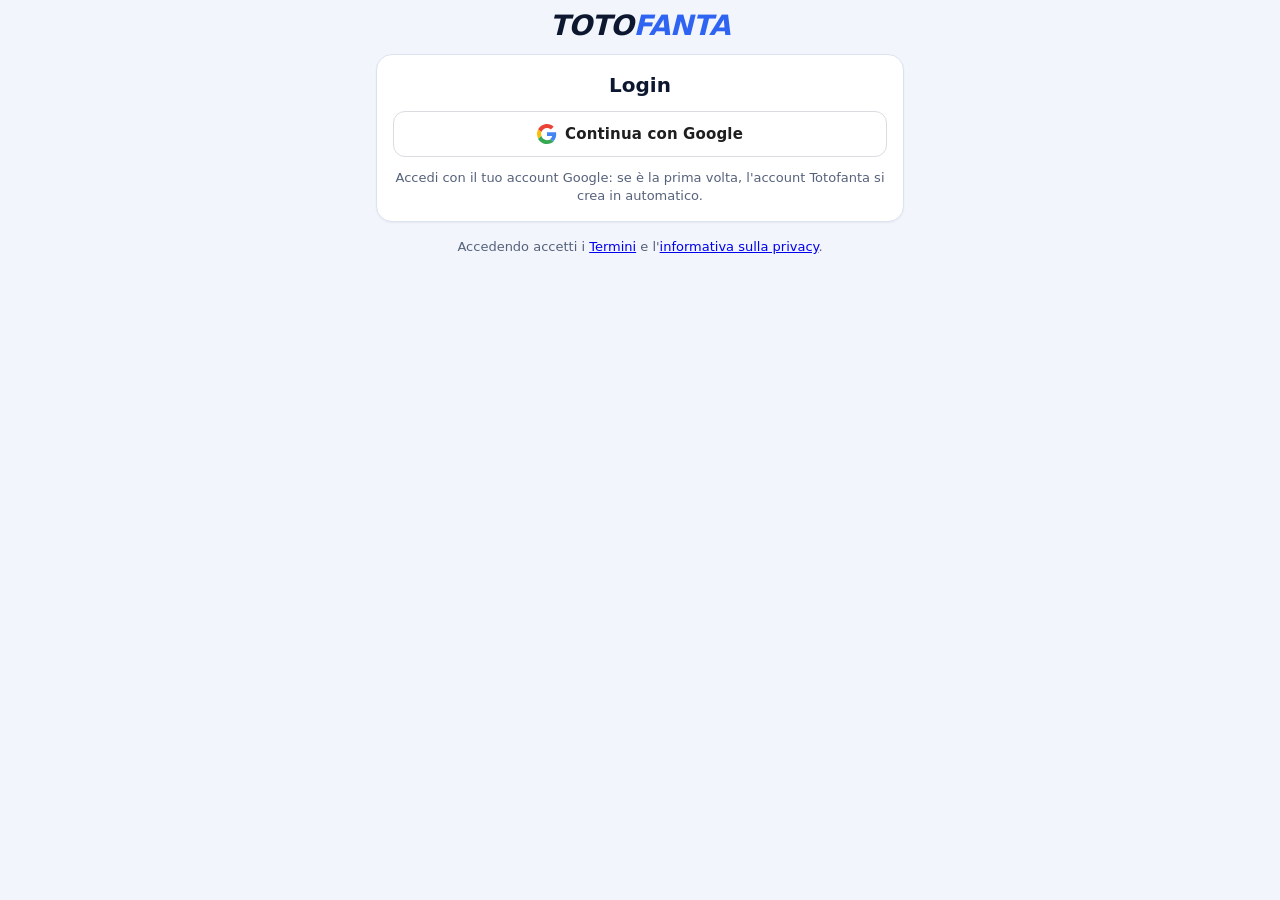
==== index.html @ 801de29c "Controllo periodico al posto del tempo reale: score_ticks, partite e quote ogni minuto; leghe, iscri" ====
<!doctype html>
<html lang="it">
<head>
<meta charset="utf-8">
<meta http-equiv="Content-Security-Policy" content="default-src 'self'; script-src 'self' https://accounts.google.com/gsi/client; style-src 'self' 'unsafe-inline' https://fonts.googleapis.com https://accounts.google.com/gsi/style; font-src https://fonts.gstatic.com; img-src 'self' data: https://*.googleusercontent.com; connect-src 'self' https://cmjdfhkmzrfuukgeudet.supabase.co wss://cmjdfhkmzrfuukgeudet.supabase.co https://accounts.google.com/gsi/; frame-src https://accounts.google.com/gsi/; object-src 'none'; base-uri 'self'; form-action 'self'">
<meta name="referrer" content="strict-origin-when-cross-origin">
<meta name="viewport" content="width=device-width,initial-scale=1,viewport-fit=cover">
<title>Totofanta</title>
<meta name="description" content="Totofanta: pronostici sulla Serie A con gli amici, modalità Quote.">
<meta property="og:type" content="website">
<meta property="og:site_name" content="TotoFanta">
<meta property="og:title" content="TotoFanta · pronostici sulla Serie A tra amici">
<meta property="og:description" content="Crea una lega con gli amici e pronostica 1, X o 2: se indovini prendi i punti della quota.">
<meta property="og:url" content="https://totofanta.tototips.workers.dev/">
<meta property="og:image" content="https://totofanta.tototips.workers.dev/og.png">
<meta property="og:image:width" content="1200">
<meta property="og:image:height" content="630">
<meta name="twitter:card" content="summary_large_image">
<meta name="theme-color" content="#F2F5FB" media="(prefers-color-scheme: light)">
<meta name="theme-color" content="#0A1222" media="(prefers-color-scheme: dark)">
<link rel="icon" href="data:image/svg+xml,%3Csvg xmlns='http://www.w3.org/2000/svg' viewBox='0 0 32 32'%3E%3Crect width='32' height='32' rx='7' fill='%230a5cff'/%3E%3Ctext x='16' y='22' text-anchor='middle' font-family='Arial' font-weight='700' font-size='15' fill='white'%3E1X2%3C/text%3E%3C/svg%3E">
<link rel="preconnect" href="https://fonts.googleapis.com">
<link rel="preconnect" href="https://fonts.gstatic.com" crossorigin>
<link rel="stylesheet" href="https://fonts.googleapis.com/css2?family=Plus+Jakarta+Sans:ital,wght@0,400;0,500;0,600;0,700;0,800;1,800&display=swap">
<link rel="stylesheet" href="css/style.css?v=202611120100">
</head>
<body>
<div id="app"></div>
<div id="toast" class="toast" hidden></div>
<script src="js/theme.js?v=202611120100"></script>
<script src="js/vendor/supabase-2.117.3.js"></script>
<script src="js/gsi.js?v=202611120100"></script>
<script src="js/config.js?v=202611120100"></script>
<script src="js/calendario.js?v=202611120100"></script>
<script src="js/app.js?v=202611120100"></script>
</body>
</html>
---- css/style.css ----
/* reset di base */
:root{color-scheme:light;padding-top:env(safe-area-inset-top,0px);padding-bottom:env(safe-area-inset-bottom,0px)}
html{-webkit-text-size-adjust:100%}
body{margin:0;font-size:14px}
img{max-width:100%}
[hidden]{display:none!important}
/* Restyling A: chiaro di base, scuro se il dispositivo è impostato in modalità scura */
:root{
  --bg:#F2F5FB; --card:#FFFFFF; --field:#F2F5FB; --ink:#0D1830; --muted:#56627A; --line:#DCE3F0;
  --blue:#2F64F2; --blue-ink:#FFFFFF; --blue-soft:#E6EDFF; --blue-text:#1D47C9; --hero-ink:#1D47C9;
  --win:#0B7A4B; --win-soft:#CFF5E4; --lose:#C8283A; --lose-soft:#FDE3E6; --warn:#8A5200; --warn-soft:#FFF1D6;
  --open-bg:#CFF5E4; --open-ink:#0B6B45;
  --shadow:0 1px 2px rgba(13,24,48,.05); --shadow-up:0 8px 20px rgba(13,24,48,.10);
  --scrim:rgba(8,14,28,.45);
  --f-title:"Plus Jakarta Sans",system-ui,-apple-system,"Segoe UI",sans-serif;
  --f-ui:"Plus Jakarta Sans",system-ui,-apple-system,"Segoe UI",sans-serif;
  --f-num:"Plus Jakarta Sans",system-ui,sans-serif;
  --f-disp:"Plus Jakarta Sans",system-ui,-apple-system,"Segoe UI",sans-serif;
  --num-acc:#2F64F2;
  --r:16px; --nav-h:64px; --brand-accent:#2F64F2;
}
@media (prefers-color-scheme: dark){:root:not([data-theme="light"]){
  --bg:#0A1222; --card:#131D33; --field:#0F1830; --ink:#EEF2FA; --muted:#8D9AB5; --line:#22304D;
  --blue:#2F64F2; --blue-ink:#FFFFFF; --blue-soft:#1B2B52; --blue-text:#8FB0FF;
  --win:#3DDC97; --win-soft:#11392B; --lose:#FF7A85; --lose-soft:#3A1720; --warn:#F5B84A; --warn-soft:#3A2A0E;
  --open-bg:#3DDC97; --open-ink:#0A1222;
  --shadow:none; --shadow-up:0 8px 24px rgba(0,0,0,.45); --scrim:rgba(0,0,0,.6); --brand-accent:#6C93FF; --num-acc:#8FB0FF; --win-ink:#0A1222; color-scheme:dark}}
:root[data-theme="dark"]{
  --bg:#0A1222; --card:#131D33; --field:#0F1830; --ink:#EEF2FA; --muted:#8D9AB5; --line:#22304D;
  --blue:#2F64F2; --blue-ink:#FFFFFF; --blue-soft:#1B2B52; --blue-text:#8FB0FF;
  --win:#3DDC97; --win-soft:#11392B; --lose:#FF7A85; --lose-soft:#3A1720; --warn:#F5B84A; --warn-soft:#3A2A0E;
  --open-bg:#3DDC97; --open-ink:#0A1222;
  --shadow:none; --shadow-up:0 8px 24px rgba(0,0,0,.45); --scrim:rgba(0,0,0,.6); --brand-accent:#6C93FF; --num-acc:#8FB0FF; --win-ink:#0A1222; color-scheme:dark}
*{box-sizing:border-box}
body{background:var(--bg);color:var(--ink);font-family:var(--f-title);font-size:15px;line-height:1.4}
body::before{content:"";position:fixed;inset:0 0 auto;height:env(safe-area-inset-top,0px);z-index:30;background:var(--bg)}
button,input,select{font:inherit;color:inherit}
:focus-visible{outline:2px solid var(--blue);outline-offset:2px}
.col{max-width:560px;margin:0 auto;padding-left:max(16px,env(safe-area-inset-left,0px));padding-right:max(16px,env(safe-area-inset-right,0px))}
/* header */
.top{position:sticky;top:env(safe-area-inset-top,0px);z-index:10;background:var(--bg)}
.top .col{display:grid;grid-template-columns:44px 1fr 44px;align-items:center;padding-block:10px 6px}
.top h1{font-family:var(--f-title);font-weight:700;font-size:26px;text-align:center;margin:0;letter-spacing:-.01em}
.iconbtn{width:40px;height:40px;border:0;background:none;border-radius:8px;display:grid;place-items:center;cursor:pointer;color:var(--ink)}
.iconbtn:hover{background:var(--field)}
.iconbtn svg{width:24px;height:24px}
main{padding-block:6px calc(var(--nav-h) + 28px + env(safe-area-inset-bottom,0px));display:flex;flex-direction:column;gap:16px}
h2{font-family:var(--f-title);font-weight:700;font-size:20px;margin:0;text-wrap:balance}
h3{font-family:var(--f-title);font-weight:600;font-size:16px;margin:0}
.pagetitle{font-weight:800;font-size:26px;text-align:center;text-transform:uppercase;letter-spacing:.01em}
.sect{font-weight:600;font-size:16px}
p{margin:0}
.muted{color:var(--muted)}
.small{font-size:13px}
.center{text-align:center}
.card{background:var(--card);border-radius:var(--r);box-shadow:var(--shadow);padding:16px;display:flex;flex-direction:column;gap:12px;min-width:0}
.card.tight{gap:8px}
.row{display:flex;gap:10px;align-items:center;flex-wrap:wrap}
.grow{flex:1 1 auto;min-width:0}
/* buttons */
.btn{font-family:var(--f-ui);font-weight:500;font-size:16px;text-transform:uppercase;letter-spacing:.01em;border:0;border-radius:8px;padding:10px 18px;cursor:pointer;background:var(--blue);color:var(--blue-ink);box-shadow:0 2px 4px rgba(0,0,0,.2);line-height:1.2}
.btn:hover{filter:brightness(1.08)}
.btn.block{width:100%}
.btn.wide{align-self:center;min-width:min(290px,100%)}
.btn.sec{background:var(--field);color:var(--ink);box-shadow:none;border:1px solid var(--line)}
.btn.ghost{background:none;color:var(--blue);box-shadow:none;padding:8px 10px}
.btn.danger{background:var(--lose);color:#fff}
.btn.sm{font-size:13px;padding:7px 12px}
.btn:disabled{opacity:.45;cursor:not-allowed;filter:none}
/* fields & options as in "Crea una lega" */
.q{font-weight:600;font-size:16px;display:flex;align-items:center;gap:8px}
.q .help{margin-left:auto}
.tiebox{background:var(--field);border-radius:var(--r);padding:10px 12px;font-family:var(--f-ui);font-size:13px;line-height:1.45;display:flex;flex-direction:column;gap:6px}
.tiebox p{margin:0}
.thhelp{background:none;border:0;padding:0;font:inherit;color:inherit;cursor:help;text-decoration:underline dotted;text-underline-offset:3px}
.help{width:26px;height:26px;border-radius:50%;border:2px solid var(--ink);background:none;font-weight:700;font-size:14px;line-height:1;display:grid;place-items:center;cursor:pointer;padding:0;color:var(--ink);flex:none}
input[type=text],input[type=email],input[type=password],input[type=number],input[type=datetime-local],select{background:var(--field);border:1px solid transparent;border-radius:6px;padding:11px 14px;width:100%;min-width:0;font-weight:600;font-size:16px;box-shadow:0 1px 3px rgba(0,0,0,.12)}
input::placeholder{color:var(--muted);font-weight:500}
input:focus,select:focus{outline:none;border-color:var(--blue)}
.opts{display:flex;flex-direction:column;gap:10px}
.opt{display:flex;align-items:center;gap:8px;background:var(--field);border:1px solid transparent;border-radius:6px;padding:11px 14px;font-weight:600;font-size:16px;cursor:pointer;box-shadow:0 1px 3px rgba(0,0,0,.12)}
.opt input{position:absolute;opacity:0;pointer-events:none}
.opt:has(input:checked){border-color:var(--blue);color:var(--blue);background:var(--card)}
.opt.off{opacity:.5;cursor:not-allowed}
.opt .tag{margin-left:auto;font-size:12px;font-weight:500;color:var(--muted)}
.disabled-block{position:relative;opacity:.5}
.na{font-size:13px;font-weight:600;color:var(--muted)}
.pointgrid{display:grid;grid-template-columns:repeat(3,1fr);gap:16px;text-align:center;font-weight:700}
.pointgrid .box{background:var(--field);border-radius:6px;padding:10px;box-shadow:0 1px 3px rgba(0,0,0,.12)}
.err{color:var(--lose);font-size:14px;font-weight:600}
.tip{background:var(--blue-soft);border-radius:6px;padding:10px 12px;font-size:14px}
.banner{border-radius:var(--r);padding:10px 14px;font-size:13px;background:var(--warn-soft)}
/* dashboard */
.stats{display:grid;grid-template-columns:repeat(3,1fr);text-align:center;align-items:stretch}
.stats>div{display:flex;flex-direction:column;align-items:center;justify-content:flex-start;gap:4px;padding:2px 6px}
.stats>div+div{border-left:1.5px solid var(--line)}
.stats b{font-size:22px;line-height:1.1;font-family:var(--f-title);font-variant-numeric:tabular-nums}
.stats span{font-size:12px;line-height:1.25;font-family:var(--f-ui);color:var(--muted);text-wrap:balance}
.cta-title{font-weight:600;font-size:17px;text-align:center;text-wrap:balance}
.count{font-family:var(--f-ui);font-size:15px;text-align:center}
.timer{display:flex;flex-direction:column;align-items:center;gap:2px;margin-top:2px;font-family:var(--f-ui);text-align:center}
.timer .lbl{font-size:12px;color:var(--muted)}
.timer .clock{font-family:var(--f-num);font-weight:700;font-size:26px;letter-spacing:.5px;font-variant-numeric:tabular-nums}
.next{display:flex;gap:14px;overflow-x:auto;padding:4px 2px 10px;-webkit-overflow-scrolling:touch}
.mini{flex:none;width:184px;background:var(--card);border-radius:var(--r);box-shadow:var(--shadow);padding:12px 10px 10px;display:flex;flex-direction:column;gap:10px}
.mini .teams{display:flex;align-items:center;justify-content:space-between;gap:4px;font-weight:600;font-size:14px;white-space:nowrap}
.mini .when{display:grid;grid-template-columns:1fr 1fr;font-family:var(--f-ui);font-size:12px;text-align:center}
.mini .when span+span{border-left:1.5px solid var(--ink)}
.crest{width:34px;height:34px;border-radius:50%;display:grid;place-items:center;flex:none;font-family:var(--f-ui);font-weight:700;font-size:10px;letter-spacing:.02em;border:3px solid;box-shadow:inset 0 0 0 1.5px rgba(255,255,255,.55)}
.crest.lg{width:40px;height:40px;font-size:11px}
/* select lega */
/* riga lega: "Lega" a sinistra, nome a destra (menu a tendina se ci sono più leghe) */
.leaguerow{display:flex;align-items:center;justify-content:space-between;gap:12px;background:var(--card);box-shadow:var(--shadow);border-radius:var(--r);padding:12px 16px;min-height:50px;box-sizing:border-box}
.leaguerow .sect{flex:none}
.lname{position:relative;display:flex;align-items:center;gap:6px;min-width:0;font-family:var(--f-title);font-weight:700;font-size:17px}
.lname>span{overflow:hidden;text-overflow:ellipsis;white-space:nowrap}
.lname svg{width:20px;height:20px;flex:none}
.lname select{position:absolute;inset:-8px -6px;width:calc(100% + 12px);height:calc(100% + 16px);opacity:0;cursor:pointer;font-size:16px}
.lname.many:focus-within{outline:2px solid var(--blue);outline-offset:4px;border-radius:6px}
/* schedina */
.rounds{display:flex;gap:8px;overflow-x:auto;padding:2px 2px 6px}
.rchip{flex:none;border:1px solid var(--line);background:var(--card);border-radius:99px;padding:6px 12px;font-family:var(--f-ui);font-weight:500;font-size:13px;cursor:pointer;white-space:nowrap}
.rchip[aria-pressed=true]{background:var(--blue);border-color:var(--blue);color:var(--blue-ink)}
.match{padding:10px 14px 14px;gap:8px}
.match .date{font-family:var(--f-ui);font-size:12px;text-align:center}
.match .line{display:grid;grid-template-columns:40px minmax(0,1fr) auto minmax(0,1fr) 40px;align-items:center;gap:8px;font-family:var(--f-ui);font-weight:500;font-size:15px;text-transform:uppercase}
.match .line .h{text-align:left;overflow:hidden;text-overflow:ellipsis;white-space:nowrap}
.match .line .a{text-align:right;overflow:hidden;text-overflow:ellipsis;white-space:nowrap}
.match .vs{font-size:15px;text-align:center;min-width:34px}
.match .score{font-family:var(--f-num);font-weight:700;font-size:17px;background:var(--field);border-radius:6px;padding:2px 8px}
.picks{display:grid;grid-template-columns:repeat(3,64px);justify-content:center;gap:14px}
.pk{height:52px;border:1px solid var(--muted);border-radius:6px;background:var(--card);box-shadow:var(--shadow);display:flex;flex-direction:column;align-items:center;justify-content:center;gap:1px;cursor:pointer;padding:0;line-height:1}
.pk .s{font-family:var(--f-ui);font-size:24px;font-weight:400}
.pk .o{font-family:var(--f-num);font-size:11px;font-weight:700;color:var(--muted)}
.pk:hover:not(:disabled){border-color:var(--blue)}
.pk.sel{border:2px solid var(--blue);color:var(--blue)}
.pk.sel .o{color:var(--blue)}
.pk:disabled{cursor:default;box-shadow:none}
.pk.res{background:var(--field)}
.pk.sel.won{border-color:var(--win);color:var(--win);background:var(--win-soft)}
.pk.sel.won .o{color:var(--win)}
.pk.sel.lost{border-color:var(--lose);color:var(--lose);background:var(--lose-soft)}
.pk.sel.lost .o{color:var(--lose)}
.verdict{display:flex;justify-content:center;gap:6px;flex-wrap:wrap}
.chip{display:inline-flex;align-items:center;gap:4px;font-family:var(--f-ui);font-size:12px;font-weight:500;padding:3px 9px;border-radius:99px;background:var(--field);white-space:nowrap}
.chip.ok{background:var(--win-soft);color:var(--win)}
.chip.bad{background:var(--lose-soft);color:var(--lose)}
.chip.warn{background:var(--warn-soft);color:var(--warn)}
.chip.blue{background:var(--blue-soft);color:var(--blue)}
.summary{display:grid;grid-template-columns:repeat(3,1fr);text-align:center}
.summary b{display:block;font-family:var(--f-num);font-size:18px;font-variant-numeric:tabular-nums}
.summary span{font-family:var(--f-ui);font-size:12px;color:var(--muted)}
/* tables */
.tbl{overflow-x:auto;border:1px solid var(--line);border-radius:6px}
table{border-collapse:collapse;width:100%;font-family:var(--f-ui);font-size:14px;font-variant-numeric:tabular-nums}
th{background:var(--blue);color:var(--blue-ink);font-weight:500;font-size:13px;text-transform:uppercase;text-align:left;padding:11px 12px;white-space:nowrap}
td{padding:11px 12px;border-top:1px solid var(--line);white-space:nowrap}
th+th,td+td{border-left:1px solid var(--line)}
td.pos{text-align:center;width:52px}
td.nm{white-space:normal;min-width:110px}
td.nm .chip{margin-top:2px}
td.n,th.n{text-align:right}
td.c{text-align:center;font-family:var(--f-num);font-weight:700}
td.c.won{color:var(--win)} td.c.lost{color:var(--lose)}
tr.me td{background:var(--blue-soft)}
.kv td{border:0;padding:6px 0;white-space:normal}
.kv td:first-child{color:var(--muted);width:42%}
.kv td+td{border:0}
/* bottom nav */
.nav{position:fixed;left:0;right:0;bottom:0;z-index:15;background:var(--card);box-shadow:0 -1px 0 var(--line);padding-bottom:env(safe-area-inset-bottom,0px)}
.nav .col{display:grid;grid-auto-flow:column;grid-auto-columns:1fr;height:var(--nav-h)}
.nav button{position:relative;border:0;background:none;display:flex;flex-direction:column;align-items:center;justify-content:center;gap:3px;cursor:pointer;color:var(--muted);font-family:var(--f-ui);font-size:11px;font-weight:500}
.nav button svg{width:24px;height:24px}
.nav button[aria-current=page]{color:var(--blue)}
.nav button:disabled{opacity:.4;cursor:default}
.nav .dot{position:absolute;top:8px;left:calc(50% + 6px);background:var(--lose);color:#fff;border-radius:99px;font-size:10px;padding:0 5px}
/* drawer & modal */
.scrim{position:fixed;inset:0;background:var(--scrim);z-index:40}
.drawer{position:fixed;top:0;bottom:0;left:0;width:min(330px,86vw);background:var(--card);z-index:41;display:flex;flex-direction:column;overflow-y:auto;padding-bottom:env(safe-area-inset-bottom,0px)}
.drawer .head{background:var(--blue);color:var(--blue-ink);padding:calc(20px + env(safe-area-inset-top,0px)) 18px 20px max(18px,env(safe-area-inset-left,0px));display:flex;flex-direction:column;gap:10px}
.drawer .head b{font-size:17px}
.drawer .head select{background:rgba(255,255,255,.15);color:var(--blue-ink);border:1px solid rgba(255,255,255,.4);box-shadow:none;font-size:14px;padding:6px 10px}
.drawer .head select option{color:#111}
.drawer .head .btn{background:#fff;color:#111;font-size:12px;padding:5px 10px;box-shadow:none;align-self:flex-start}
.drawer nav{padding:16px 18px 24px max(18px,env(safe-area-inset-left,0px));display:flex;flex-direction:column;gap:4px}
.drawer .grp{font-weight:600;font-size:15px;text-transform:uppercase;margin-top:14px;margin-bottom:2px}
.drawer .grp:first-child{margin-top:0}
.drawer .dl{display:block;width:100%;text-align:left;border:0;background:none;padding:5px 0 5px 16px;font-weight:600;font-size:16px;color:var(--ink);text-decoration:none;cursor:pointer;border-radius:6px}
.drawer .dl:hover{background:var(--field)}
.drawer .dl.danger{color:var(--lose)}
.modal{position:fixed;left:50%;top:50%;transform:translate(-50%,-50%);width:min(380px,calc(100% - 32px));max-height:calc(100% - 48px);overflow-y:auto;z-index:41}
.toast{position:fixed;left:50%;bottom:calc(var(--nav-h) + 16px + env(safe-area-inset-bottom,0px));transform:translateX(-50%);background:var(--ink);color:var(--bg);padding:10px 16px;border-radius:10px;font-family:var(--f-ui);font-weight:500;font-size:14px;z-index:50;max-width:calc(100% - 32px)}
.empty{padding:22px;text-align:center;color:var(--muted)}
.list{display:flex;flex-direction:column;gap:10px}
.litem{display:flex;gap:12px;align-items:center;padding:12px;border-radius:6px;background:var(--field);border:1px solid transparent;cursor:pointer;text-align:left;width:100%}
.litem:hover{border-color:var(--blue)}
.litem.cur{border-color:var(--blue)}
.logo{width:40px;height:40px;border-radius:8px;flex:none;display:grid;place-items:center;font-weight:800;font-size:18px;color:#fff;background:var(--blue);overflow:hidden}
.logo img{width:100%;height:100%;object-fit:cover}
.rules{padding-left:20px;margin:0;font-family:var(--f-ui);font-size:14px;display:flex;flex-direction:column;gap:6px}
.code{font-family:var(--f-num);font-weight:700;font-size:22px;letter-spacing:.08em;background:var(--field);border-radius:6px;padding:6px 14px;user-select:all}
/* admin editor */
.ed-m{display:grid;grid-template-columns:22px repeat(6,minmax(0,1fr));gap:6px;align-items:center;padding:10px 0;border-top:1px solid var(--line)}
.ed-m .n{grid-row:1;font-weight:700;color:var(--muted)}
.ed-m .h{grid-column:2/5}.ed-m .a{grid-column:5/8}.ed-m .k{grid-column:2/8}
.ed-m .o1{grid-column:2/4}.ed-m .oX{grid-column:4/6}.ed-m .o2{grid-column:6/8}
.ed-m input,.ed-m select{padding:8px;font-size:14px}
.ed-m .o{font-family:var(--f-num);text-align:center}
.ed-res{display:grid;grid-template-columns:minmax(0,1fr) 52px 10px 52px 70px;gap:6px;align-items:center;padding:6px 0;border-top:1px solid var(--line);font-family:var(--f-ui);font-size:14px}
.ed-res input{text-align:center;font-family:var(--f-num);padding:7px}
@media (min-width:700px){
  .ed-m{grid-template-columns:22px minmax(0,1.2fr) minmax(0,1.2fr) minmax(0,1.6fr) repeat(3,64px)}
  .ed-m .h,.ed-m .a,.ed-m .k,.ed-m .o1,.ed-m .oX,.ed-m .o2{grid-column:auto}
}
@media (prefers-reduced-motion:no-preference){.pk,.btn,.opt,.rchip{transition:background .15s,border-color .15s,color .15s}}

/* ---- Calendario Serie A ---- */
.ed-m.cal .fx{display:flex;align-items:center;gap:6px;font-family:var(--f-ui);font-size:14px;font-weight:500;min-width:0;overflow:hidden;white-space:nowrap}
.ed-m.cal .fx span{overflow:hidden;text-overflow:ellipsis}
.ed-m.cal .k.fx{color:var(--muted);font-size:13px}
.ed-m.cal .k.tbd{color:var(--warn,#b26a00)}
.calnav{gap:8px}
.calnav select{flex:1;min-width:0}
.cal-m{display:flex;flex-wrap:wrap;align-items:center;gap:6px 12px;padding:10px 0;border-top:1px solid var(--line)}
.cal-m:first-child{border-top:0}
.cal-m .t{display:flex;align-items:center;gap:6px;flex:1 1 220px;min-width:0;font-family:var(--f-ui);font-weight:500;font-size:15px}
.cal-m .w{font-family:var(--f-ui);font-size:14px}
.cal-m input{flex:0 1 210px;padding:7px 8px;font-size:14px}

/* ---- Pannello amministratore ---- */
.cal-m .score{font-family:var(--f-num);font-weight:700;background:var(--field);border-radius:6px;padding:2px 8px}
.adm-m{display:grid;grid-template-columns:minmax(0,1fr) auto;gap:8px 10px;align-items:center;padding:10px 0;border-top:1px solid var(--line)}
.adm-m:first-child{border-top:0}
.adm-m .t{grid-column:1/-1;display:flex;align-items:center;gap:6px;min-width:0;font-family:var(--f-ui);font-weight:500;font-size:15px}
.adm-m .k{grid-column:1/-1;padding:7px 8px;font-size:14px;min-width:0}
.adm-m .od{display:grid;grid-template-columns:repeat(3,minmax(0,1fr));gap:6px}
.adm-m .od input{text-align:center;font-family:var(--f-num);padding:7px 4px;min-width:0}
.adm-m .sc{display:flex;align-items:center;gap:4px}
.adm-m .sc input{width:48px;text-align:center;font-family:var(--f-num);padding:7px 4px}
.adm-m .st{grid-column:1/-1}
.adm-m .oddsrc{font-family:var(--f-ui);color:var(--muted)}
.adm-m .oddsrc b{color:var(--warn)}
.linkbtn{background:none;border:0;padding:0;color:var(--blue-text);font:inherit;text-decoration:underline;cursor:pointer}
.alertrow{display:flex;align-items:center;gap:10px;padding:10px 12px;border-radius:6px;background:var(--field);font-family:var(--f-ui);font-size:14px;margin-top:8px}
.alertrow.blk{background:var(--warn-soft)}
.oddsnote{font-family:var(--f-ui);text-align:center;margin:-4px 0 10px}

/* ---- Accesso con Google ---- */
.gbtn{display:flex;align-items:center;justify-content:center;gap:10px;background:#fff;color:#1f1f1f;border:1px solid #dadce0;text-transform:none;font-weight:600}
.gbtn svg{width:20px;height:20px;flex:none}
.sep{display:flex;align-items:center;gap:10px;color:var(--muted);font-family:var(--f-ui);font-size:13px}
.sep::before,.sep::after{content:"";flex:1;border-top:1px solid var(--line)}
.gsi{display:flex;justify-content:center;min-height:44px}

/* pronostici: barra Salva e conferma temporanea */
.savebar{position:sticky;bottom:calc(var(--nav-h) + 10px + env(safe-area-inset-bottom,0px));z-index:5;display:flex;align-items:center;justify-content:space-between;gap:12px;background:var(--card);border-radius:var(--r);box-shadow:0 4px 14px rgba(0,0,0,.22);padding:10px 12px;font-family:var(--f-ui)}
.savebar .btn{min-width:120px}
.flash{position:fixed;left:50%;top:40%;transform:translate(-50%,-50%);z-index:60;background:var(--win);color:#fff;font-family:var(--f-ui);font-weight:600;font-size:16px;padding:16px 22px;border-radius:12px;box-shadow:0 8px 24px rgba(0,0,0,.25);text-align:center;max-width:min(320px,86vw);animation:flashin .18s ease-out}
@keyframes flashin{from{opacity:0;transform:translate(-50%,-44%)}to{opacity:1;transform:translate(-50%,-50%)}}
@media (prefers-reduced-motion:reduce){.flash{animation:none}}
.pickhead{gap:4px}
.pickhead .iconbtn{margin-left:-8px}

/* home: riepilogo classifica toccabile */
.statcard{width:100%;border:0;font:inherit;color:inherit;text-align:inherit;cursor:pointer;-webkit-tap-highlight-color:transparent}
.statcard:hover{box-shadow:0 4px 12px rgba(0,0,0,.22)}
.statcard:focus-visible{outline:2px solid var(--blue);outline-offset:2px}
.statcard .golink{align-self:center;font-family:var(--f-ui);font-weight:600;font-size:14px;color:var(--blue)}
/* home: avanzamento pronostici */
.progress{display:flex;flex-direction:column;gap:6px;font-family:var(--f-ui)}
.progress .ptxt{text-align:center;font-size:14px}
.progress .pbar{height:8px;border-radius:99px;background:var(--field);overflow:hidden}
.progress .pbar span{display:block;height:100%;border-radius:99px;background:var(--blue);transition:width .3s}
.card.complete{background:var(--win-soft);box-shadow:var(--shadow),inset 0 0 0 1.5px var(--win)}
.card.complete .pbar{background:rgba(255,255,255,.6)}
.card.complete .pbar span{background:var(--win)}
.okmark{display:inline-grid;place-items:center;width:22px;height:22px;border-radius:50%;background:var(--win);color:#fff;font-size:13px;vertical-align:2px;margin-right:4px}
/* pronostici: titolo della giornata fisso durante lo scorrimento */
.pickhead{position:sticky;top:calc(env(safe-area-inset-top,0px) + var(--top-h,56px));z-index:8;background:var(--bg);margin-inline:-16px;padding:6px 16px 8px;box-shadow:0 6px 8px -8px rgba(0,0,0,.25)}
.statcard .statnick{align-self:center;font-family:var(--f-title);font-weight:700;font-size:16px;margin-bottom:-2px}
/* profilo */
.profbtn{display:flex;flex-direction:column;align-items:flex-start;gap:2px;background:none;border:0;padding:0;font:inherit;color:inherit;text-align:left;cursor:pointer}
.profbtn .small:last-child{margin-top:6px;font-weight:600;text-decoration:underline;text-underline-offset:3px}
.nickrow{display:flex;flex-direction:column;gap:6px}
.nickrow .lg{font-weight:600;font-family:var(--f-ui);font-size:14px}
.danger-zone{box-shadow:var(--shadow),inset 0 0 0 1.5px var(--lose-soft)}
.nickrow .row{flex-wrap:nowrap}
.nickrow input{flex:1;min-width:0;width:auto}

/* =====================================================================
   Restyling A (proposta "Notturna", con versione chiara)
   ===================================================================== */
body{font-family:var(--f-ui);font-size:15px}
.disp{font-family:var(--f-disp);font-weight:800;text-transform:uppercase;letter-spacing:.02em}
h2,h3{font-family:var(--f-ui)}
.pagetitle{font-family:var(--f-disp);font-weight:800;font-size:30px;letter-spacing:.03em}
.card{border:1px solid var(--line);box-shadow:var(--shadow);border-radius:var(--r)}
/* header */
.top .col{padding-block:12px 8px}
.top h1{font-family:var(--f-disp);font-weight:800;font-size:26px;text-transform:uppercase;letter-spacing:.03em}
/* titolo in cima (7/11, proposta A "corsivo veloce" senza linee): TOTO scuro, FANTA blu, corsivo condensato */
.top h1.brand{display:flex;align-items:center;justify-content:center;gap:0;font-size:32px;font-style:italic;letter-spacing:.01em;line-height:1}
.top h1.brand .bt{color:var(--ink)}
.top h1.brand .bf{color:var(--brand-accent)}
.b1x2{font-family:var(--f-disp);font-weight:700;font-size:13px;background:var(--blue);color:#fff;padding:2px 6px;border-radius:6px;letter-spacing:0}
.iconbtn{width:44px;height:44px;border-radius:12px;background:var(--card);border:1px solid var(--line)}
.iconbtn:hover{background:var(--field)}
.iconbtn svg{width:22px;height:22px}
.avatar{width:44px;height:44px;border-radius:50%;border:0;background:var(--blue-soft);color:var(--blue-text);font-weight:700;font-size:16px;cursor:pointer}
/* pulsanti e campi */
.btn{font-family:var(--f-ui);font-weight:700;font-size:15px;text-transform:none;letter-spacing:.01em;border-radius:12px;padding:12px 20px;box-shadow:none}
.btn.sm{font-size:13px;padding:8px 14px;border-radius:10px}
.btn.sec{background:var(--card);border:1px solid var(--line);color:var(--ink)}
.btn.ghost{color:var(--blue-text)}
input[type=text],input[type=email],input[type=password],input[type=number],input[type=datetime-local],select{background:var(--field);border:1px solid var(--line);border-radius:12px;box-shadow:none;font-weight:500}
.opt{background:var(--field);border:1px solid var(--line);border-radius:12px;box-shadow:none}
.opt:has(input:checked){color:var(--blue-text)}
.tiebox,.tip{border-radius:12px}
.help{border-color:var(--muted);color:var(--muted)}
.chip{font-weight:600;padding:4px 10px}
.chip.ok{background:var(--open-bg);color:var(--open-ink)}
.chip.blue{color:var(--blue-text)}
/* riga lega */
.leaguerow{border:1px solid var(--line);box-shadow:var(--shadow);border-radius:14px}
.leaguerow .sect{font-size:13px;font-weight:500;color:var(--muted)}
.lname{font-family:var(--f-ui);font-size:16px}
/* card blu della Home */
.hero{background:var(--blue);color:#fff;border-radius:20px;padding:18px;display:flex;flex-direction:column;gap:14px;box-shadow:0 8px 20px rgba(47,100,242,.25)}
.hero-top{display:flex;align-items:center;justify-content:space-between;gap:10px}
.eyebrow{font-family:var(--f-disp);font-weight:700;font-size:15px;letter-spacing:.1em;text-transform:uppercase}
.hchip{font-size:12px;font-weight:600;background:rgba(255,255,255,.18);padding:4px 10px;border-radius:99px;white-space:nowrap}
.hero-title{font-size:19px;font-weight:700;line-height:1.25;text-wrap:balance}
.hero-sub{font-size:13px;color:#DCE6FF;text-align:center}
.btn.hbtn{background:#fff;color:var(--hero-ink);height:50px;border-radius:14px;width:100%}
.btn.hbtn:hover{filter:none;background:#EEF3FF}
.hero .timer{margin:0;gap:2px}
.hero .timer .lbl{font-size:12px;color:#DCE6FF}
.hero .timer .clock{font-family:var(--f-disp);font-weight:700;font-size:26px;line-height:1.1;letter-spacing:.03em;color:#fff}
/* riepilogo classifica */
.statcard{border-radius:20px;padding:16px;gap:12px;text-align:left}
.stathead{display:flex;align-items:center;justify-content:space-between;gap:10px}
.statcard .statnick{align-self:auto;font-family:var(--f-ui);font-weight:700;font-size:16px;margin:0}
.statcard .golink{align-self:auto;font-size:13px;font-weight:600;color:var(--blue-text)}
.statcard .stats{display:grid;grid-template-columns:repeat(2,minmax(0,1fr));gap:10px;text-align:center}
.statcard .stats>span{background:var(--field);border-radius:12px;padding:12px 10px;display:flex;flex-direction:column;align-items:center;justify-content:center;gap:4px;border:0}
.statcard .stats b{font-family:var(--f-disp);font-weight:800;font-size:30px;line-height:1}
.statcard .stats span span{font-size:12px;color:var(--muted)}
.statcard:hover{box-shadow:var(--shadow-up)}
/* prossimi incontri */
.nextwrap{display:flex;flex-direction:column;gap:8px}
.nexthead{display:flex;align-items:baseline;justify-content:space-between}
.nexthead .disp{font-size:18px;font-weight:700;letter-spacing:.05em}
.mini{border:1px solid var(--line);box-shadow:var(--shadow);border-radius:14px;width:172px;padding:12px}
.mini .when{color:var(--muted)}
.mini .when span+span{border-left:1px solid var(--line);color:var(--ink);font-weight:600}
/* barra in basso fluttuante */
.nav{left:max(16px,env(safe-area-inset-left,0px));right:max(16px,env(safe-area-inset-right,0px));bottom:calc(16px + env(safe-area-inset-bottom,0px));background:var(--card);border:1px solid var(--line);border-radius:20px;box-shadow:var(--shadow-up);padding-bottom:0;max-width:528px;margin:0 auto}
.nav .col{padding:0}
.nav button{font-size:11px;font-weight:600}
.nav button svg{width:20px;height:20px;box-sizing:content-box;padding:4px 16px;border-radius:99px}
.nav button[aria-current=page]{color:var(--blue-text)}
.nav button[aria-current=page] svg{background:var(--blue);color:#fff}
main{padding-bottom:calc(var(--nav-h) + 48px + env(safe-area-inset-bottom,0px))}
.toast{bottom:calc(var(--nav-h) + 32px + env(safe-area-inset-bottom,0px))}
/* pronostici: righe compatte */
.pickhead{border-bottom:1px solid var(--line);box-shadow:none;padding:8px 16px 12px;gap:8px}
.pickhead .iconbtn{margin-left:0}
.phead{display:flex;flex-direction:column}
.phead h2{font-size:26px;line-height:1}
.match{padding:12px 12px 12px 14px;gap:8px}
.mrow{display:grid;grid-template-columns:minmax(0,1fr) 54px 54px 54px;gap:8px;align-items:center}
.minfo{display:flex;flex-direction:column;gap:6px;min-width:0}
.mdate{font-size:11px;font-weight:500;color:var(--muted)}
.mteam{display:flex;align-items:center;gap:8px;font-weight:600;font-size:14px;min-width:0}
.mteam>span:not(.tdot){overflow:hidden;text-overflow:ellipsis;white-space:nowrap}
.mgoal{margin-left:auto;font-family:var(--f-disp);font-size:18px;font-weight:800}
.tdot{width:22px;height:22px;border-radius:50%;border:2px solid;flex:none}
.pk{width:54px;height:56px;border:1px solid var(--line);border-radius:12px;background:var(--field);box-shadow:none;color:var(--ink)}
.pk .s{font-family:var(--f-disp);font-weight:800;font-size:20px}
.pk .o{font-family:var(--f-ui);font-size:12px;font-weight:500;color:var(--muted)}
.pk:hover:not(:disabled){border-color:var(--blue)}
.pk.sel{background:var(--blue);border-color:var(--blue);color:#fff}
.pk.sel .o{color:#fff;font-weight:600}
.pk:disabled{opacity:1}
.pk:disabled:not(.sel):not(.res){opacity:.6}
.pk.res{background:var(--field);border:2px solid var(--win)}
.pk.sel.won{background:var(--win);border-color:var(--win);color:#fff}
.pk.sel.won .o{color:#fff}
.pk.sel.lost{background:var(--lose-soft);border-color:var(--lose);color:var(--lose)}
.pk.sel.lost .o{color:var(--lose)}
.verdict{justify-content:flex-start}
.summary b{font-family:var(--f-disp);font-weight:800;font-size:24px}
.savebar{background:var(--blue-soft);border:1px solid var(--blue);border-radius:18px;padding:10px 10px 10px 16px;box-shadow:var(--shadow-up);bottom:calc(var(--nav-h) + 28px + env(safe-area-inset-bottom,0px))}
.savebar .small{font-size:14px;font-weight:600}
.rchip{border-radius:99px}
.rchip[aria-pressed=true]{color:#fff}
/* tabelle */
.tbl{border-radius:12px}
th{background:var(--field);color:var(--muted);font-weight:600;font-size:12px;letter-spacing:.04em}
th+th,td+td{border-left:0}
td.pos{font-family:var(--f-disp);font-weight:800;font-size:18px}
tr.me td{background:var(--blue-soft)}
.thhelp{color:inherit}
/* menu laterale, finestre, liste */
.drawer{background:var(--card)}
.drawer .head{background:var(--blue)}
.drawer .grp{font-family:var(--f-disp);font-weight:700;font-size:16px;letter-spacing:.08em;color:var(--muted)}
.drawer .dl{border-radius:10px;padding:8px 0 8px 12px}
.modal{border-radius:20px}
.litem{background:var(--field);border:1px solid var(--line);border-radius:12px}
.logo{border-radius:12px}
.code{border-radius:10px;font-family:var(--f-ui)}
.banner{border-radius:12px}
.statcard .stats>span{color:var(--ink);font-size:inherit;line-height:1.2}

/* ---- Restyling A: altre schede ---- */
.phdr{display:flex;align-items:baseline;justify-content:space-between;gap:12px}
.pagetitle{text-align:left;font-size:32px;line-height:1}
h3{font-size:16px;font-weight:700}
/* classifica */
td.pos{width:56px}
.posb{display:inline-grid;place-items:center;min-width:30px;height:30px;padding:0 4px;border-radius:99px;font-family:var(--f-disp);font-weight:800;font-size:17px}
.posb.p1{background:var(--blue);color:#fff}
.posb.p2{background:var(--blue-soft);color:var(--blue-text)}
.posb.p3{background:var(--field);color:var(--ink);box-shadow:inset 0 0 0 1.5px var(--line)}
td.n b{font-family:var(--f-disp);font-weight:800;font-size:18px}
.tbl{border:1px solid var(--line);background:var(--card)}
td{border-top:1px solid var(--line)}
/* menu laterale */
.drawer .head{padding:calc(22px + env(safe-area-inset-top,0px)) 18px 20px max(18px,env(safe-area-inset-left,0px))}
.profbtn{flex-direction:row;align-items:center;gap:12px;width:100%}
.profbtn .pinfo{display:flex;flex-direction:column;min-width:0;flex:1}
.profbtn .pinfo .small{opacity:.85;overflow:hidden;text-overflow:ellipsis;white-space:nowrap}
.profbtn .pgo{font-size:13px;font-weight:600;white-space:nowrap}
.profbtn .small:last-child{margin-top:0;text-decoration:none}
.bigav{width:46px;height:46px;border-radius:50%;background:rgba(255,255,255,.2);color:#fff;display:grid;place-items:center;font-weight:700;font-size:19px;flex:none}
.bigav.lg{width:60px;height:60px;font-size:24px;background:var(--blue);color:#fff}
.drawer nav{gap:2px}
.drawer .grp{margin-top:18px;margin-bottom:6px}
.drawer .dl{display:flex;align-items:center;gap:12px;padding:10px 10px;font-size:15px;font-weight:600}
.drawer .dl svg{width:20px;height:20px;flex:none;color:var(--muted)}
.drawer .dl.danger svg{color:var(--lose)}
/* profilo */
.phero{display:flex;align-items:center;gap:14px;padding:4px 2px}
.phero b{display:block;font-size:20px;font-weight:700}
.phero .small{display:block}
/* pagina lega */
.lhero{display:flex;align-items:center;gap:14px;background:var(--card);border:1px solid var(--line);border-radius:20px;padding:16px}
.lhero h2{font-size:26px;line-height:1.05;margin-bottom:6px;overflow-wrap:anywhere}
.lhero .logo{width:56px;height:56px;font-size:24px;font-family:var(--f-disp)}
.lchips{display:flex;flex-wrap:wrap;gap:6px}
/* le mie leghe */
.litem{padding:12px 14px}
.litem.cur{border-color:var(--blue);background:var(--blue-soft)}
.litem h3{font-size:16px}
/* crea lega e login */
.q{font-size:15px;font-weight:700}
.opt{font-size:15px;font-weight:600}
.gbtn{border-radius:12px}
.sep{font-size:12px}
.modal h2{font-family:var(--f-disp);font-weight:800;font-size:24px;text-transform:uppercase;letter-spacing:.02em;line-height:1.05}
.err{color:var(--lose)}
/* classifica più compatta sul telefono */
th,td{padding:10px 8px}
td.pos{width:44px;padding-inline:6px}
td.nm{min-width:80px;overflow-wrap:anywhere}
td.nm .chip{font-size:10px;padding:2px 6px;margin-left:4px;vertical-align:1px}
td.n,th.n{padding-inline:6px}
.btn.danger{background:#C8283A;color:#fff}

/* classifica: intestazione blu con podio */
.rkhero{background:var(--blue);color:#fff;border-radius:20px;padding:18px 18px 0;display:flex;flex-direction:column;gap:4px;overflow:hidden;box-shadow:0 8px 20px rgba(47,100,242,.25)}
.rkhero .eyebrow{color:#DCE6FF}
.rkname{font-size:40px;line-height:.95;margin:2px 0 2px;overflow-wrap:anywhere;letter-spacing:.01em}
.rkmeta{font-size:13px;color:#DCE6FF;padding-bottom:18px}
.podium{display:grid;grid-template-columns:repeat(3,minmax(0,1fr));align-items:end;gap:8px;margin-top:4px}
.pod{display:flex;flex-direction:column;align-items:center;gap:4px;min-width:0}
.pav{width:44px;height:44px;border-radius:50%;background:#fff;color:#1D47C9;display:grid;place-items:center;font-weight:800;font-size:18px;box-shadow:0 0 0 3px rgba(255,255,255,.35)}
.pod.p1 .pav{width:54px;height:54px;font-size:22px;box-shadow:0 0 0 4px #FFD54A}
.pnick{font-weight:700;font-size:13px;max-width:100%;overflow:hidden;text-overflow:ellipsis;white-space:nowrap}
.ppts{font-family:var(--f-disp);font-weight:800;font-size:20px;line-height:1}
.pbase{width:100%;display:grid;place-items:center;background:rgba(255,255,255,.16);border-radius:12px 12px 0 0;font-family:var(--f-disp);font-weight:800;font-size:26px;margin-top:4px}
.pod.p1 .pbase{height:76px;background:rgba(255,255,255,.26)}
.pod.p2 .pbase{height:56px}
.pod.p3 .pbase{height:40px}
.pod.me .pnick{text-decoration:underline;text-underline-offset:3px}
.mini.done .when span:last-child b{font-family:var(--f-num);font-size:15px;color:var(--ink)}
.drawer .head{position:relative}
.logoutbtn{align-self:flex-start;margin:-2px 0 0 58px;display:flex;align-items:center;gap:5px;background:rgba(255,255,255,.16);color:var(--blue-ink);border:1px solid rgba(255,255,255,.35);border-radius:999px;padding:4px 10px;font:600 12px var(--f-ui);cursor:pointer}
.logoutbtn svg{width:14px;height:14px}
.summary.one{grid-template-columns:1fr}
.confirmrow{background:var(--lose-soft);border-radius:8px;padding:10px 12px;margin:4px 0 8px;display:flex;flex-direction:column;gap:8px}
.rkhero .rkname:last-child{margin-bottom:18px}
.rkname{overflow-wrap:break-word}
.rkname.long{font-size:32px}
.summary.two{grid-template-columns:1fr 1fr}

/* ---- Home: titolo della lega ---- */
.ltitle{display:flex;align-items:center;gap:6px;background:none;border:0;padding:2px 2px 0;margin:0;color:var(--ink);cursor:pointer;text-align:left;max-width:100%}
.ltitle .ltn{font-family:var(--f-disp,var(--f-title));font-weight:800;font-size:34px;line-height:1;text-transform:uppercase;letter-spacing:.01em;overflow-wrap:break-word;min-width:0}
.ltitle .ltn.long{font-size:28px}
.ltitle svg{width:26px;height:26px;flex:none;color:var(--blue)}
.ltitle:focus-visible{outline:2px solid var(--blue);outline-offset:4px;border-radius:6px}

/* ---- Menu: cambio lega nella parte blu ---- */
.lswitch{position:relative;display:flex;align-items:center;gap:8px;margin-top:4px;background:rgba(255,255,255,.14);border:1px solid rgba(255,255,255,.3);border-radius:12px;padding:9px 12px;cursor:pointer}
.lswitch .lsl{font:500 12px var(--f-ui);opacity:.85}
.lswitch .lsn{flex:1;min-width:0;font:700 15px var(--f-ui);overflow:hidden;text-overflow:ellipsis;white-space:nowrap}
.lswitch svg{width:18px;height:18px;flex:none}
.lswitch select{position:absolute;inset:0;width:100%;height:100%;opacity:0;cursor:pointer;font-size:16px}
.lswitch:focus-within{outline:2px solid #fff;outline-offset:2px}

/* ---- Pagina lega ---- */
.lhero .chip{display:inline-block;margin-top:2px}
.adminbtn{display:flex;align-items:center;justify-content:center;gap:8px}
.adminbtn svg{width:18px;height:18px}
.nickcard{padding:12px 14px}
.nickline{display:grid;grid-template-columns:auto minmax(0,1fr) auto;align-items:center;gap:10px}
.nickline label{font-family:var(--f-ui);white-space:nowrap}
.nickline input{padding:7px 10px;font-size:15px;min-width:0}
.kv td{vertical-align:top}

/* ---- Pannello admin della lega ---- */
.lhero .eyebrow{font-size:12px}
.pstat{display:flex;align-items:center;gap:12px;background:var(--field);border:0;border-radius:10px;padding:12px;font:inherit;color:var(--ink);text-align:left;cursor:pointer;width:100%}
.pstat .pnum{font-family:var(--f-num,var(--f-title));font-size:15px;white-space:nowrap}
.pstat .pnum b{font-size:30px}
.pstat .grow{font-family:var(--f-ui);font-size:14px}
.pstat .pgo{font:600 13px var(--f-ui);color:var(--blue-text);white-space:nowrap}
.pbar{height:6px;border-radius:99px;background:var(--line);overflow:hidden}
.pbar span{display:block;height:100%;background:var(--win)}
.dot{width:10px;height:10px;border-radius:50%;flex:none}
.dot.ok{background:var(--win)}
.dot.no{background:var(--lose)}
.adjform{display:grid;grid-template-columns:1fr 1fr;gap:8px}
.adjform select,.adjform #adj-why{grid-column:1/-1}
.adjform button{grid-column:2}
.adjmark{display:inline-block;font:700 12px var(--f-ui);border-radius:6px;padding:1px 6px;white-space:nowrap}
.adjmark.pos{background:var(--win-soft);color:var(--win)}
.adjmark.neg{background:var(--lose-soft);color:var(--lose)}
.adjlist{border-top:1px solid var(--line);padding-top:8px;display:flex;flex-direction:column;gap:4px;font-family:var(--f-ui)}
.adminbtn{width:100%;margin:0}
.adjform button{grid-column:auto}
.kv .code{font-size:15px;padding:2px 8px;letter-spacing:.04em}
/* iPhone: i pulsanti hanno un padding di sistema che sposta l'icona; la si centra in modo esplicito */
.iconbtn,.avatar{padding:0;-webkit-appearance:none;appearance:none;display:flex;align-items:center;justify-content:center;flex:none}
.iconbtn svg{display:block;flex:none;margin:0}
.lswitch.single{cursor:default}
/* Profilo, "I tuoi nickname": nome della lega sopra, campo largo e Salva sotto */
.nickrow{padding:8px 0;border-top:1px solid var(--line)}
.list .nickrow:first-child{border-top:0}
.nickrow .lg{overflow-wrap:anywhere}
/* menu delle leghe nel menu laterale (al posto del menu a tendina di sistema) */
.lsbox{display:flex;flex-direction:column;gap:6px;margin-top:4px}
button.lswitch{width:100%;margin:0;color:var(--blue-ink);font:inherit;text-align:left}
.lswitch svg{transition:transform .15s}
.lsbox.open .lswitch svg{transform:rotate(180deg)}
.lsmenu{background:var(--card);border-radius:12px;padding:6px;box-shadow:0 10px 24px rgba(5,15,40,.28);display:flex;flex-direction:column;gap:2px}
.lsitem{display:flex;align-items:center;gap:10px;background:none;border:0;border-radius:8px;padding:8px;font:600 15px var(--f-ui);color:var(--ink);text-align:left;cursor:pointer;width:100%}
.lsitem:hover,.lsitem:focus-visible{background:var(--field);outline:none}
.lsitem.cur{background:var(--blue-soft);color:var(--blue-text)}
.lsitem .logo{width:30px;height:30px;font-size:14px;border-radius:8px;flex:none}
.lsitem .grow{min-width:0;overflow:hidden;text-overflow:ellipsis;white-space:nowrap}
.lsitem svg{width:18px;height:18px;flex:none}
.leavebtn{color:var(--lose)}

/* Home: partita iniziata senza risultato */
.mini.live .when span.live{color:var(--blue-text);font-weight:700}
/* Risultati: matrice partite × giocatori */
.ressel{display:flex;align-items:center;gap:12px;background:var(--card);box-shadow:var(--shadow);border-radius:var(--r);padding:10px 12px 10px 16px}
.ressel label{font-family:var(--f-ui);font-size:13px;color:var(--muted);flex:none}
.selwrap{position:relative;flex:1;min-width:0}
.selwrap select{appearance:none;-webkit-appearance:none;padding-right:38px;font-family:var(--f-title);font-weight:700;font-size:17px;cursor:pointer}
.selwrap svg{position:absolute;right:12px;top:50%;width:18px;height:18px;transform:translateY(-50%);pointer-events:none;color:var(--muted)}
.rmx table{width:auto;min-width:100%}
.rmx th,.rmx td{padding:8px 6px}
.rmx thead th.pc{text-transform:none;text-align:center;font-weight:600;font-size:12px;min-width:58px;max-width:76px}
.rmx thead th.pc.me{background:var(--blue);color:#fff}
.rmx .pnm{display:block;overflow:hidden;text-overflow:ellipsis;white-space:nowrap;max-width:68px;margin:0 auto}
.rmx th.mt{position:sticky;left:0;z-index:1;text-align:left;min-width:104px;box-shadow:1px 0 0 var(--line)}
.rmx tbody th.mt,.rmx tfoot th.mt{background:var(--card);color:var(--ink);text-transform:none;font-weight:500;border-top:1px solid var(--line)}
.rmx .mtt{display:block;font-family:var(--f-num);font-weight:700;font-size:14px;letter-spacing:.02em}
.rmx .mts{display:block;font-size:11.5px;color:var(--muted);font-family:var(--f-ui)}
.rmx .mts b{color:var(--ink)}
.rmx .mts .live,.rmx .live{color:var(--warn);font-weight:600}
.rmx td.rc{text-align:center;line-height:1.1}
.rmx td.rc b{display:block;font-family:var(--f-num);font-size:15px}
.rmx td.rc i{display:block;font-style:normal;font-family:var(--f-num);font-size:11px;font-weight:700}
.rmx td.rc.won{background:var(--win-soft);color:var(--win)}
.rmx td.rc.lost{color:var(--lose)}
.rmx td.rc.lost b{opacity:.75}
.rmx td.rc.lost i,.rmx td.rc.wait i{color:var(--muted);font-weight:600}
.rmx td.rc.wait{color:var(--ink)}
.rmx td.rc.none{color:var(--muted)}
.rmx td.rc.me:not(.won){background:var(--blue-soft)}
.rmx tfoot td,.rmx tfoot th{border-top:2px solid var(--line)}
.rmx tfoot th.mt{font-weight:700}
.rmx tfoot td.rc b{font-size:15px}
.rmx tfoot td.rc i{color:var(--muted)}
.rlegend{display:flex;flex-wrap:wrap;align-items:center;gap:6px 12px;font-family:var(--f-ui)}
.rlegend .lg{display:inline-flex;align-items:center;gap:6px}
.rlegend .rc{display:inline-grid;place-items:center;width:22px;height:22px;border-radius:5px;border:1px solid var(--line);font-family:var(--f-num);font-size:13px;background:var(--card)}
.rlegend .rc.won{background:var(--win-soft);color:var(--win);border-color:transparent}
.rlegend .rc.lost{color:var(--lose)}
.rlegend .rc.wait{color:var(--ink)}
/* fonte dei dati in fondo al menu (richiesta dalle condizioni di football-data.org) */
.drawer .dsrc{margin:auto 18px 18px;padding-top:12px;font-family:var(--f-ui);font-size:11.5px;color:var(--muted);line-height:1.4}
.drawer .dsrc a{color:inherit}
/* pulsante X nelle finestre */
.modal .mclose{position:absolute;top:10px;right:10px;width:36px;height:36px;display:grid;place-items:center;border:0;border-radius:50%;background:transparent;color:var(--muted);cursor:pointer}
.modal .mclose:hover{background:var(--line)}
.modal .mclose svg{width:20px;height:20px}
.modal h2{padding-right:36px}
/* Statistiche */
.sgrid{display:grid;grid-template-columns:repeat(2,minmax(0,1fr));gap:10px}
.stile{background:var(--field);border-radius:12px;padding:12px 10px;display:flex;flex-direction:column;align-items:center;justify-content:center;gap:4px;text-align:center}
.stile b{font-family:var(--f-disp);font-weight:800;font-size:24px;line-height:1.05;font-variant-numeric:tabular-nums}
.stile span{font-family:var(--f-ui);font-size:12px;color:var(--muted)}
.sbest{display:flex;flex-direction:column;align-items:center;gap:2px;padding:12px;border-radius:12px;background:var(--win-soft);text-align:center;font-family:var(--f-ui)}
.sbest b{font-family:var(--f-disp);font-weight:800;font-size:28px;color:var(--win);line-height:1.1}
.stbl{width:100%;min-width:0;table-layout:fixed}
.stbl th,.stbl td{padding:9px 10px}
.stbl th:first-child,.stbl td:first-child{width:34%}
.stbl td.n,.stbl th.n{text-align:right}
.ressel.flat{background:none;box-shadow:none;padding:0}
.schart{display:flex;flex-direction:column;gap:6px;font-family:var(--f-ui)}
.schart svg{width:100%;height:auto;display:block}
.schart .sbar path{fill:var(--blue)}
.schart .sbar.best path{fill:var(--win)}
.schart .sbar:hover path{opacity:.8}
.schart .sbase{stroke:var(--line);stroke-width:1}
.schart .slab{font-size:10px;fill:var(--muted);font-family:var(--f-ui)}
.schart .sval{font-size:10px;fill:var(--ink);font-weight:700;font-family:var(--f-ui)}
/* Calendario: tre colonne (incontro, data, risultato) */
.calt{display:flex;flex-direction:column;font-family:var(--f-ui)}
.calr{display:grid;grid-template-columns:minmax(0,1fr) 92px 68px;align-items:center;gap:10px;padding:10px 2px;border-top:1px solid var(--line)}
.calr.calh{border-top:0;padding-top:0;font-size:11.5px;font-weight:600;letter-spacing:.06em;text-transform:uppercase;color:var(--muted)}
.calr>:nth-child(2),.calr>:nth-child(3){text-align:center}
.calteams{display:flex;flex-direction:column;gap:6px;min-width:0}
.calteams .ct{display:flex;align-items:center;gap:8px;min-width:0;font-size:14.5px;font-weight:500}
.calteams .ct>span:last-child{overflow:hidden;text-overflow:ellipsis;white-space:nowrap}
.calwhen{display:flex;flex-direction:column;gap:2px;font-size:13px}
.calwhen b{font-weight:600}
.calwhen span{color:var(--muted)}
.calwhen .tbd{color:var(--warn,#b26a00)}
.calres b{font-family:var(--f-num);font-size:18px;font-weight:700;font-variant-numeric:tabular-nums}
/* Impostazioni: scelta del tema */
.themegrp{display:grid;grid-template-columns:repeat(3,minmax(0,1fr));gap:8px}
.themeopt{display:flex;flex-direction:column;align-items:center;gap:2px;padding:12px 6px;border-radius:12px;border:1.5px solid var(--line);background:var(--field);cursor:pointer;font-family:var(--f-ui);text-align:center}
.themeopt b{font-size:14px}
.themeopt{gap:8px;padding:14px 6px}
.themeopt svg{width:26px;height:26px;color:var(--muted)}
.themeopt[aria-checked="true"] svg{color:var(--blue-text)}
.themeopt[aria-checked="true"]{border-color:var(--blue);background:var(--blue-soft)}
.themeopt[aria-checked="true"] b{color:var(--blue-text)}
/* mini-classifica in Home (8/11): nickname a sinistra, due riquadri uguali centrati, collegamento centrato sotto */
.statcard{text-align:center;align-items:stretch}
.statcard .statnick{align-self:flex-start;text-align:left;font-family:var(--f-ui);font-weight:700;font-size:16px;margin:0}
.statcard .golink{align-self:center;text-align:center}
.statcard .stats b{display:block;width:100%;text-align:center}
/* Classifica: riquadro del miglior punteggio di giornata */
.mpcard h3{margin:0}
.mpcard .sbest .small{font-size:14px;color:var(--ink)}
.mpcard .mpnick{font-weight:700}
.mpcard .mpnick.me{color:var(--blue-text)}
/* ===== Allineamenti e simmetrie (8/11): una regola per ogni tipo di elemento ===== */
/* pulsanti principali: larghi quanto il riquadro, alti quanto un campo */
.btn.wide,.btn.block{align-self:stretch;width:100%;min-width:0}
.btn:not(.sm):not(.ghost){min-height:46px;display:inline-flex;align-items:center;justify-content:center;gap:8px}
/* due pulsanti affiancati della stessa larghezza (conferme) */
.btns2{display:grid;grid-template-columns:1fr 1fr;gap:8px}
.btns2 .btn{width:100%}
/* campo + pulsante: sempre affiancati e della stessa altezza */
.fieldbtn{display:flex;gap:8px;align-items:stretch}
.fieldbtn input{flex:1;min-width:0;width:auto}
.fieldbtn .btn{flex:none;min-width:96px;min-height:0}
.adjform{grid-template-columns:1fr}
.adjform select,.adjform #adj-why,.adjform .fieldbtn{grid-column:1/-1}
/* etichette dei campi: piccole, senza due punti */
.flabel{display:flex;align-items:center;gap:8px;font-family:var(--f-ui);font-size:13px;font-weight:600;color:var(--muted);margin:0}
.flabel .help{margin-left:auto;width:22px;height:22px;font-size:12px}
.fld{display:flex;flex-direction:column;gap:6px}
.card.form{gap:16px}
.nickrow .flabel{color:var(--ink)}
/* scelta a due (Privata / Pubblica), come la scelta del tema */
.seg{display:grid;grid-template-columns:1fr 1fr;gap:8px}
.segopt{position:relative;cursor:pointer}
.segopt input{position:absolute;opacity:0;pointer-events:none}
.segopt span{display:flex;align-items:center;justify-content:center;min-height:46px;border-radius:12px;border:1.5px solid var(--line);background:var(--field);font-family:var(--f-ui);font-weight:700;font-size:15px}
.segopt input:checked+span{border-color:var(--blue);background:var(--blue-soft);color:var(--blue-text)}
.segopt input:focus-visible+span{outline:2px solid var(--blue);outline-offset:2px}
/* nome della lega: stesso stile ovunque; dove non è un collegamento non ha la freccia */
.ltitle.static{cursor:default;padding:2px 2px 0}
.ltitle.static .ltn{margin:0}
.lchip{align-self:flex-start;margin-top:-8px}
/* stato della giornata nella card blu: stesso chip dei Pronostici, pieno per leggersi sul blu */
.hero .chip{background:#fff;color:var(--hero-ink,#1d3a8a)}
.hero .chip.ok{background:#E3F6EA;color:#17733D}
.hero .chip.blue{background:#E6EDFF;color:#2F64F2}
.hero .chip.warn{background:#FFF1D6;color:#8A5600}
/* tabelle dentro un riquadro: nessuna seconda cornice */
.card .tbl{border:0;border-radius:0;background:none}
/* selettore a sé stante (Risultati, Calendario, Statistiche) */
.ressel{border:1px solid var(--line)}
.ressel.flat{border:0}
.adjform{grid-template-columns:minmax(0,1fr)}
.adjform>*{min-width:0}
/* Crea lega: il menu della giornata di inizio con lo stesso carattere degli altri campi */
.card.form .selwrap select{font-family:inherit;font-weight:500;font-size:16px}
/* ===== PC (8/11): menu laterale fisso e contenuto su due colonne. Sul telefono non cambia niente ===== */
.dside,.donly{display:none}
.hgrid,.hside,.ccols,.cside{display:flex;flex-direction:column;gap:16px;min-width:0}
.rhead{display:flex;flex-direction:column;gap:16px}
.pcols,.pmatch,.paside{display:contents}
.mtl{display:flex;flex-direction:column}
.mtr{display:grid;grid-template-columns:28px 1fr auto;align-items:center;gap:10px;padding:9px 6px;border-top:1px solid var(--line);font-family:var(--f-ui)}
.mtr:first-child{border-top:0}
.mtr>span:first-child{font-weight:700;text-align:center}
.mtr.me{background:var(--blue-soft);border-radius:8px;font-weight:700}
.mtr b{font-variant-numeric:tabular-nums}
@media (min-width:1024px){
  body.hasside{padding-left:320px}
  .dside{display:flex;flex-direction:column;gap:4px;position:fixed;top:0;bottom:0;left:0;width:320px;box-sizing:border-box;overflow-y:auto;background:var(--card);border-right:1px solid var(--line);padding:22px 14px 14px;z-index:20}
  .dside .sbrand{font-family:var(--f-disp);font-style:italic;font-weight:800;font-size:34px;line-height:1;margin:0 0 14px;padding:0 10px}
  .dside .sbrand .bf{color:var(--brand-accent)}
  .dside .lswitch,.dside button.lswitch{background:var(--field);border:1px solid var(--line);color:var(--ink);margin:0 0 8px}
  .dside .lswitch:focus-within{outline-color:var(--blue)}
  .dside .lsbox{margin:0 0 8px}.dside .lsbox .lswitch{margin:0}
  .dside nav{display:flex;flex-direction:column;gap:2px}
  .dside .grp{font-family:var(--f-disp);font-weight:700;font-size:14px;letter-spacing:.08em;text-transform:uppercase;color:var(--muted);margin:16px 12px 4px}
  .dside .dl{display:flex;align-items:center;gap:12px;width:100%;border:0;background:none;padding:10px 12px;border-radius:10px;font:600 15px var(--f-ui);color:var(--ink);text-align:left;cursor:pointer}
  .dside .dl svg{width:20px;height:20px;flex:none;color:var(--muted)}
  .dside .dl:hover:not(:disabled){background:var(--field)}
  .dside .dl.cur{background:var(--blue-soft);color:var(--blue-text)}
  .dside .dl.cur svg{color:var(--blue-text)}
  .dside .dl:disabled{opacity:.45;cursor:default}
  .dside #who-sel{margin-top:12px;font-size:14px;padding:8px 10px}
  .dside .sme{margin-top:auto;display:flex;align-items:center;gap:10px;width:100%;border:0;border-top:1px solid var(--line);background:none;padding:14px 10px 10px;font:inherit;color:inherit;text-align:left;cursor:pointer}
  .dside .sme .av{width:38px;height:38px;border-radius:50%;background:var(--blue-soft);color:var(--blue-text);display:grid;place-items:center;font-weight:700;flex:none}
  .dside .sme b{display:block;font-size:14px}
  .dside .dsrc{margin:6px 10px 0;font-family:var(--f-ui);font-size:11px;color:var(--muted);line-height:1.4}
  .dside .dsrc a{color:inherit}
  body.hasside .nav{display:none}
  body.hasside .top .iconbtn[data-act=drawer],body.hasside .top .avatar{visibility:hidden}
  body.hasside .top.brandscr{display:none}
  body.hasside main{padding-block:28px 48px;gap:24px}
  body.hasside .col{max-width:760px;padding-inline:32px}
  body.hasside.wide .col{max-width:1180px}
  body.hasside .toast{bottom:24px}
  body.hasside .pickhead{top:0;margin-inline:-32px;padding-inline:32px}
  .donly{display:revert}
  .card.donly{display:flex}
  /* Home: card blu e incontri a sinistra, classifica a destra */
  .hgrid{display:grid;grid-template-columns:minmax(0,2fr) minmax(300px,1fr);grid-template-areas:"hero side" "next side";grid-template-rows:auto 1fr;gap:24px;align-items:start}
  .hgrid>.hero{grid-area:hero}.hgrid>.hside{grid-area:side;gap:24px}.hgrid>.nextwrap{grid-area:next}
  .hero{display:grid;grid-template-columns:minmax(0,1fr) minmax(220px,300px);column-gap:28px;row-gap:10px;align-items:center;padding:28px}
  .hero>*{grid-column:1}
  .hero>.btn.hbtn{grid-column:2;grid-row:1/span 4;height:56px}
  .hero .timer{align-items:flex-start;text-align:left}
  .hero .timer .clock{font-size:40px;white-space:nowrap}
  .hero .hero-top{justify-content:flex-start;gap:12px}
  .hero-sub{text-align:left}
  .next{display:grid;grid-template-columns:repeat(auto-fill,minmax(160px,1fr));overflow:visible;gap:12px;padding:2px 0 0}
  .next .mini{width:auto}
  /* Pronostici: partite su due colonne, riepilogo e Salva in un riquadro fisso a destra */
  .pcols{display:grid;grid-template-columns:minmax(0,1fr) 320px;gap:24px;align-items:start}
  .pmatch{display:grid;grid-template-columns:repeat(auto-fill,minmax(360px,1fr));gap:12px}
  .pmatch .card.match{margin:0}
  .paside{display:flex;flex-direction:column;gap:16px;position:sticky;top:96px}
  .paside .savebar{position:static;box-shadow:none;border:1px solid var(--line)}
  /* Classifica: tabella con i punti di ogni giornata, riquadro MP a destra */
  .ccols{display:grid;grid-template-columns:minmax(0,1fr) 320px;gap:24px;align-items:start}
  /* Risultati: menu della giornata accanto al nome della lega */
  .rhead{flex-direction:row;flex-wrap:wrap;align-items:center;justify-content:space-between}
  .rhead .ressel{flex:0 1 380px}
}

/* ===== Restyling "Morbido" (11/11): carattere Plus Jakarta Sans e nuove sezioni ===== */
/* carattere: Plus Jakarta Sans al posto di Barlow Condensed e Inter, cifre a larghezza fissa per i numeri */
.timer .clock,.hero .timer .clock,.pk .o,.summary b,td.n,.code{font-variant-numeric:tabular-nums}
.top h1,.disp,.pagetitle,.ltitle .ltn,.modal h2,.drawer .grp,.dside .grp,.eyebrow,.dside .sbrand{letter-spacing:-.01em}
.top h1.brand,.dside .sbrand{letter-spacing:-.02em}
.top h1.brand{font-size:28px}
.dside .sbrand{font-size:30px}
.ltitle .ltn{font-size:28px;line-height:1.05}
.ltitle .ltn.long{font-size:23px}
.pagetitle{font-size:28px}
.phead h2{font-size:22px;line-height:1.1}
.rkname{font-size:32px}.rkname.long{font-size:26px}
.hero .timer .clock{font-size:24px;letter-spacing:-.01em}
.nexthead .disp{font-size:16px;letter-spacing:.02em}
.drawer .grp,.dside .grp{font-size:13px;letter-spacing:.06em}
.eyebrow{letter-spacing:.04em;font-size:14px}
.modal h2{font-size:21px}
@media (min-width:1024px){.hero .timer .clock{font-size:36px}}

/* Home: mini classifica come nel mockup (etichetta sopra, numero sotto, punti colorati) */
.statcard{text-align:left}
.statcard .statnick{font-size:14px;color:var(--muted)}
.statcard .stats>span{align-items:flex-start;justify-content:flex-start;text-align:left;padding:10px 12px;border-radius:16px;gap:2px}
.statcard .stats span span{font-size:11.5px}
.statcard .stats b{font-family:var(--f-ui);font-weight:800;font-size:26px;line-height:1.15;text-align:left;letter-spacing:-.01em;font-variant-numeric:tabular-nums}
.statcard .stats b.acc{color:var(--num-acc)}
.statcard .golink{align-self:flex-start;text-align:left}

/* bollini delle squadre piccoli e pieni (Prossimi incontri e Pronostici) */
.crest.sm{width:24px;height:24px;border:0;font-size:8px;font-weight:800;letter-spacing:0;box-shadow:inset 0 0 0 1px rgba(0,0,0,.14)}

/* Pronostici (11/11, come il riferimento): stemmi ai lati con il nome sotto, data e ora al centro, tre riquadri con il segno sopra la quota */
.match{padding:14px 12px 12px;gap:12px}
.mvs{display:grid;grid-template-columns:minmax(0,1fr) auto minmax(0,1fr);align-items:center;gap:8px}
.mside{display:flex;flex-direction:column;align-items:center;gap:6px;min-width:0;text-align:center}
.mside .tn{font-weight:700;font-size:14px;max-width:100%;overflow:hidden;text-overflow:ellipsis;white-space:nowrap}
.crest.md{width:40px;height:40px;border:0;font-size:10.5px;font-weight:800;letter-spacing:0;box-shadow:inset 0 0 0 1px rgba(0,0,0,.14)}
.mmid{display:flex;flex-direction:column;align-items:center;gap:1px;min-width:72px;text-align:center;font-size:13px;color:var(--muted);font-variant-numeric:tabular-nums}
.mmid b{font-size:17px;font-weight:700;color:var(--ink)}
.mmid .mres{font-size:24px;font-weight:800;line-height:1.1;letter-spacing:-.01em}
.mmid .live{color:var(--warn);font-weight:700}
.odds3{display:grid;grid-template-columns:repeat(3,minmax(0,1fr));gap:8px}
.odds3 .pk{width:auto;height:58px;flex-direction:column;gap:3px;border:1px solid transparent;border-radius:12px;background:var(--field);color:var(--ink);box-shadow:none}
.odds3 .pk .s{font-family:var(--f-ui);font-weight:600;font-size:14px;color:var(--muted)}
.odds3 .pk .o{font-family:var(--f-ui);font-size:17px;font-weight:800;color:var(--ink)}
.odds3 .pk:hover:not(:disabled):not(.sel){border-color:var(--blue)}
.odds3 .pk.sel{background:var(--blue);border-color:var(--blue)}
.odds3 .pk.sel .s{color:rgba(255,255,255,.85)}
.odds3 .pk.sel .o{color:#fff}
.odds3 .pk.res{border:2px solid var(--win)}
.odds3 .pk.sel.won{background:var(--win);border-color:var(--win)}
.odds3 .pk.sel.won .s,.odds3 .pk.sel.won .o{color:var(--win-ink,#fff)}
.odds3 .pk.sel.lost{background:var(--lose-soft);border-color:var(--lose)}
.odds3 .pk.sel.lost .s,.odds3 .pk.sel.lost .o{color:var(--lose)}
.odds3 .pk:disabled:not(.sel):not(.res){opacity:.55}
.match .verdict{margin-top:-4px}

/* Salva (11/11): pillola che compare solo con qualcosa da salvare */
.savepill{position:fixed;left:50%;transform:translateX(-50%);bottom:calc(var(--nav-h) + 30px + env(safe-area-inset-bottom,0px));z-index:16;display:flex;align-items:center;gap:12px;padding:6px 6px 6px 18px;border-radius:999px;background:var(--ink);color:var(--bg);box-shadow:0 10px 24px rgba(8,14,28,.30);white-space:nowrap;font-family:var(--f-ui);animation:pillin .18s ease-out}
.savepill .spl{font-size:14px;font-weight:600;font-variant-numeric:tabular-nums}
.savepill .btn{min-height:40px;height:40px;padding:0 16px;border-radius:999px;font-size:14px;font-weight:800;gap:6px}
.savepill .btn svg{width:16px;height:16px}
@keyframes pillin{from{opacity:0;transform:translate(-50%,8px)}to{opacity:1;transform:translate(-50%,0)}}
@media (prefers-reduced-motion:reduce){.savepill{animation:none}}
@media (min-width:1024px){.paside .savepill{position:static;transform:none;justify-content:space-between;animation:none}}

/* Classifica come nel mockup: niente fascia colorata in testa, posizioni in quadratini arrotondati, la tua riga evidenziata */
.rankcard{padding:6px}
.rank table{border-collapse:separate;border-spacing:0}
.rank th{background:none;color:var(--muted);font-size:11.5px;font-weight:700;letter-spacing:0;text-transform:none;padding:10px 8px 6px}
.rank td{border-top:0;padding:9px 8px}
.rank tr.me td{background:var(--blue-soft)}
.rank tr.me td:first-child{border-radius:14px 0 0 14px}
.rank tr.me td:last-child{border-radius:0 14px 14px 0}
.rank td.nm{font-weight:700}
.rank td.mpv{color:var(--muted)}
.rank td.n b{font-family:var(--f-ui);font-size:15px;font-weight:800}
.rank .posb,.rank .posb.p2,.rank .posb.p3{min-width:28px;height:28px;border-radius:10px;font-family:var(--f-ui);font-size:13px;font-weight:800;background:var(--field);color:var(--ink);box-shadow:none}
.rank .posb.p1{background:var(--blue);color:#fff}
.rankcard .adjlist{margin:4px 8px 6px}

/* Risultati (11/11): solo la grafica della tabella */
.rmx table{border-collapse:separate;border-spacing:0}
.rmx th,.rmx td{border-left:0}
.rmx thead th{background:none;color:var(--muted);border-top:0}
.rmx thead th.mt{font-size:11.5px;font-weight:700;text-transform:none;letter-spacing:0;vertical-align:bottom;background:var(--card)}
.rmx thead th.pc{vertical-align:bottom;padding:8px 4px 6px}
.rmx thead th.pc.me{background:none;color:var(--blue-text)}
.rmx .pav{display:grid;place-items:center;width:28px;height:28px;margin:0 auto 4px;border-radius:50%;background:var(--field);color:var(--ink);font-size:12px;font-weight:800;box-shadow:inset 0 0 0 1px var(--line)}
.rmx th.pc.me .pav{background:var(--blue);color:#fff;box-shadow:none}
.rmx .pnm{font-size:11px;font-weight:600}
.rmx td{border-top:1px solid var(--line)}
.rmx td.rc{padding:3px;background:none}
.rmx td.rc.won,.rmx td.rc.me:not(.won){background:none}
.rmx .rcb{display:flex;flex-direction:column;align-items:center;justify-content:center;min-height:40px;border-radius:10px;line-height:1.1}
.rmx td.rc b{font-size:14px;font-weight:800}
.rmx td.rc i{font-size:10.5px;font-weight:600}
.rmx td.rc.won .rcb{background:var(--win-soft);color:var(--win)}
.rmx td.rc.me:not(.won) .rcb{background:var(--blue-soft);box-shadow:inset 0 0 0 1px color-mix(in srgb,var(--blue) 30%,transparent)}
.rmx tbody th.mt{padding:6px 8px}
.rmx .mtt{font-family:var(--f-ui);font-size:13px;font-weight:700}
.rmx tfoot td,.rmx tfoot th{border-top:2px solid var(--line)}
.rmx tfoot td.rc b{font-size:14px}
.rmx tfoot td.rc.me .rcb b{color:var(--blue-text)}
.rmx td.rc.lost .rcb{color:var(--lose)}
.rmx td.rc.lost b{opacity:.75}
.rmx td.rc.lost i{color:var(--muted)}
/* Risultati (11/11): colonne dei giocatori tutte larghe uguali; i nomi lunghi finiscono con i puntini, toccando la testa si vede il nome intero */

.rmx th.mt{width:108px;min-width:108px}
.rmx th.pc,.rmx td.rc{width:64px;min-width:64px;max-width:64px}
.rmx .pcb{display:block;width:100%;border:0;background:none;padding:0;font:inherit;color:inherit;cursor:pointer}
.rmx .pnm{max-width:58px}
/* ordine delle colonne */
.resord{display:grid;grid-template-columns:1fr 1fr;gap:3px;padding:3px;border-radius:12px;background:var(--field);border:1px solid var(--line)}
.resord .segb{min-height:40px;border:0;border-radius:9px;background:none;font:600 13px var(--f-ui);color:var(--muted);cursor:pointer}
.resord .segb[aria-pressed=true]{background:var(--card);color:var(--blue-text);font-weight:700;box-shadow:0 1px 3px rgba(13,24,48,.15)}
/* PC (11/11): profilo in alto nel menu laterale, come sul telefono */
@media (min-width:1024px){
  .dside .sme{margin:0 0 10px;border:1px solid var(--line);border-radius:12px;background:var(--field);padding:10px 12px}
  .dside .sme:hover{border-color:var(--blue)}
  .dside .sme .grow{min-width:0}
  .dside .sme .sem{display:block;overflow:hidden;text-overflow:ellipsis;white-space:nowrap}
  .dside .sme .spg{font:600 12px var(--f-ui);color:var(--blue-text);white-space:nowrap}
  .dside .dsrc{margin-top:auto;padding-top:14px}
}
@media (min-width:1024px){.resord{max-width:420px}.rmx .pnm{max-width:100%}}
/* ---- pannello del sito: schede e statistiche globali (11/11) ---- */
.admtabs{display:grid;grid-template-columns:1fr 1fr;gap:8px}
.admtabs button{min-height:46px;border-radius:12px;border:1.5px solid var(--line);background:var(--field);color:var(--ink);font:700 15px var(--f-ui);cursor:pointer}
.admtabs button[aria-selected="true"]{border-color:var(--blue);background:var(--blue-soft);color:var(--blue-text)}
.admtabs button:focus-visible{outline:2px solid var(--blue);outline-offset:2px}
.sgrid.sg3{grid-template-columns:repeat(3,minmax(0,1fr))}
.sgrid.sg3 .stile b{font-size:22px}
.stack{display:flex;height:10px;border-radius:99px;background:var(--field);overflow:hidden;border:1px solid var(--line)}
.stack i{display:block;height:100%}
.stack i.c{background:var(--win)}
.stack i.p{background:var(--blue)}
.stack i.s1,.legend i.s1{background:var(--blue)}
.stack i.sx,.legend i.sx{background:var(--muted)}
.stack i.s2,.legend i.s2{background:var(--win)}
.signs{display:flex;flex-direction:column;gap:8px}
.legend{display:flex;gap:16px;flex-wrap:wrap;font-family:var(--f-ui)}
.legend span{display:inline-flex;align-items:center;gap:6px}
.legend i{width:10px;height:10px;border-radius:3px;display:inline-block}
.stbl td .sub{display:block;font:400 12px var(--f-ui);color:var(--muted);margin-top:2px;white-space:normal;line-height:1.3}
.ltbl th:first-child,.ltbl td:first-child,.rtbl th:first-child,.rtbl td:first-child{width:auto}
.ltbl th.n,.rtbl th.n{width:58px;padding-left:4px;padding-right:10px}
.schart .snew{fill:var(--win)}
.dotnew{display:inline-block;width:7px;height:7px;border-radius:50%;background:var(--win);margin-right:2px;vertical-align:middle}
.sysrow{display:flex;align-items:center;gap:10px;font-family:var(--f-ui);font-size:14px}
@media (max-width:420px){.sgrid.sg3 .stile{padding:10px 6px}.sgrid.sg3 .stile b{font-size:19px}.ltbl th.n,.rtbl th.n{width:52px}}
/* pannello del sito: sul telefono i contenitori non cambiano niente; su PC (da 1024 px) usa la larghezza */
.admgrid,.ucols,.admtop{display:contents}
.adm-h{display:none}
.adm-h+.adm-m{border-top:0}
@media (min-width:1024px){
  body.admpage .col{max-width:1240px;padding-inline:32px}
  body.admpage main{padding-block:24px 48px;gap:20px}
  body.admpage .admtabs{max-width:480px}
  body.admpage .tip{max-width:none}
  .admgrid{display:grid;grid-template-columns:repeat(12,minmax(0,1fr));gap:20px;align-items:start}
  .admgrid>.card{margin:0;align-self:stretch}
  .admgrid>.c-users{grid-column:1/-1;grid-row:1}
  .admgrid>.c-next{grid-column:1/5;grid-row:2}
  .admgrid>.c-picks{grid-column:5/9;grid-row:2}
  .admgrid>.c-sys{grid-column:9/13;grid-row:2}
  .admgrid>.c-leagues{grid-column:1/8;grid-row:3}
  .admgrid>.c-rounds{grid-column:8/13;grid-row:3}
  .ucols{display:grid;grid-template-columns:minmax(0,1fr) minmax(0,1.15fr);gap:24px;align-items:center}
  .admtop{display:grid;grid-template-columns:minmax(0,2fr) minmax(0,1fr);gap:20px;align-items:stretch}
  .admtop>.card{margin:0}
  .admlist .adm-h{display:grid;grid-template-columns:minmax(0,1.4fr) 210px 230px 124px minmax(0,1fr);gap:12px;padding:0 0 8px;border-bottom:1px solid var(--line);font:600 12px var(--f-ui);color:var(--muted);text-transform:uppercase;letter-spacing:.04em}
  .admlist .adm-m{grid-template-columns:minmax(0,1.4fr) 210px 230px 124px minmax(0,1fr);gap:4px 12px;padding:8px 0}
  .admlist .adm-m .t{grid-column:1;grid-row:1/4}
  .admlist .adm-m .k{grid-column:2;grid-row:1/4}
  .admlist .adm-m .od{grid-column:3;grid-row:1/4}
  .admlist .adm-m .sc{grid-column:4;grid-row:1/4}
  .admlist .adm-m .st{grid-column:5;align-self:center;line-height:1.3}
}
/* pronostici (11/11): riquadri 1·X·2 più staccati dal riquadro della partita */
:root{--pk-bg:#E8EEFA;--pk-line:#C3D0EA}
@media (prefers-color-scheme: dark){:root:not([data-theme="light"]){--pk-bg:#1F2D4D;--pk-line:#34497A}}
:root[data-theme="dark"]{--pk-bg:#1F2D4D;--pk-line:#34497A}
.odds3 .pk{background:var(--pk-bg);border:1.5px solid var(--pk-line)}
.odds3 .pk:hover:not(:disabled):not(.sel){border-color:var(--blue);background:var(--blue-soft)}
.odds3 .pk.sel{border-color:var(--blue)}
.odds3 .pk.res{border:2px solid var(--win)}
.fieldbtn .selwrap{flex:1;min-width:0}
/* Come si gioca (11/11) */
.rules p,.rules li{font-family:var(--f-ui);font-size:15px;line-height:1.5}
.rules ul{margin:0;padding-left:20px;display:flex;flex-direction:column;gap:8px}
.rules li::marker{color:var(--blue)}
.rex{display:flex;flex-direction:column;gap:4px;padding:12px;border-radius:12px;background:var(--blue-soft);font-family:var(--f-ui)}
.rex b{font-variant-numeric:tabular-nums}
/* partite rinviate (11/11) */
.ppt{font-weight:700;color:var(--warn)}
.ppnote{gap:10px}
.ppnote .chip{margin-right:4px}
.adm-m .pprow{display:flex;align-items:center;gap:6px;flex-wrap:wrap}
.sharebtn{display:flex;align-items:center;justify-content:center;gap:8px}
.sharebtn svg{width:20px;height:20px}
/* Contatti (11/11) */
.mailrow{display:flex;align-items:center;gap:10px;padding:12px;border-radius:12px;background:var(--field);font-family:var(--f-ui);word-break:break-all}
.mailrow svg{width:20px;height:20px;flex:none;color:var(--blue)}
a.btn{text-decoration:none}
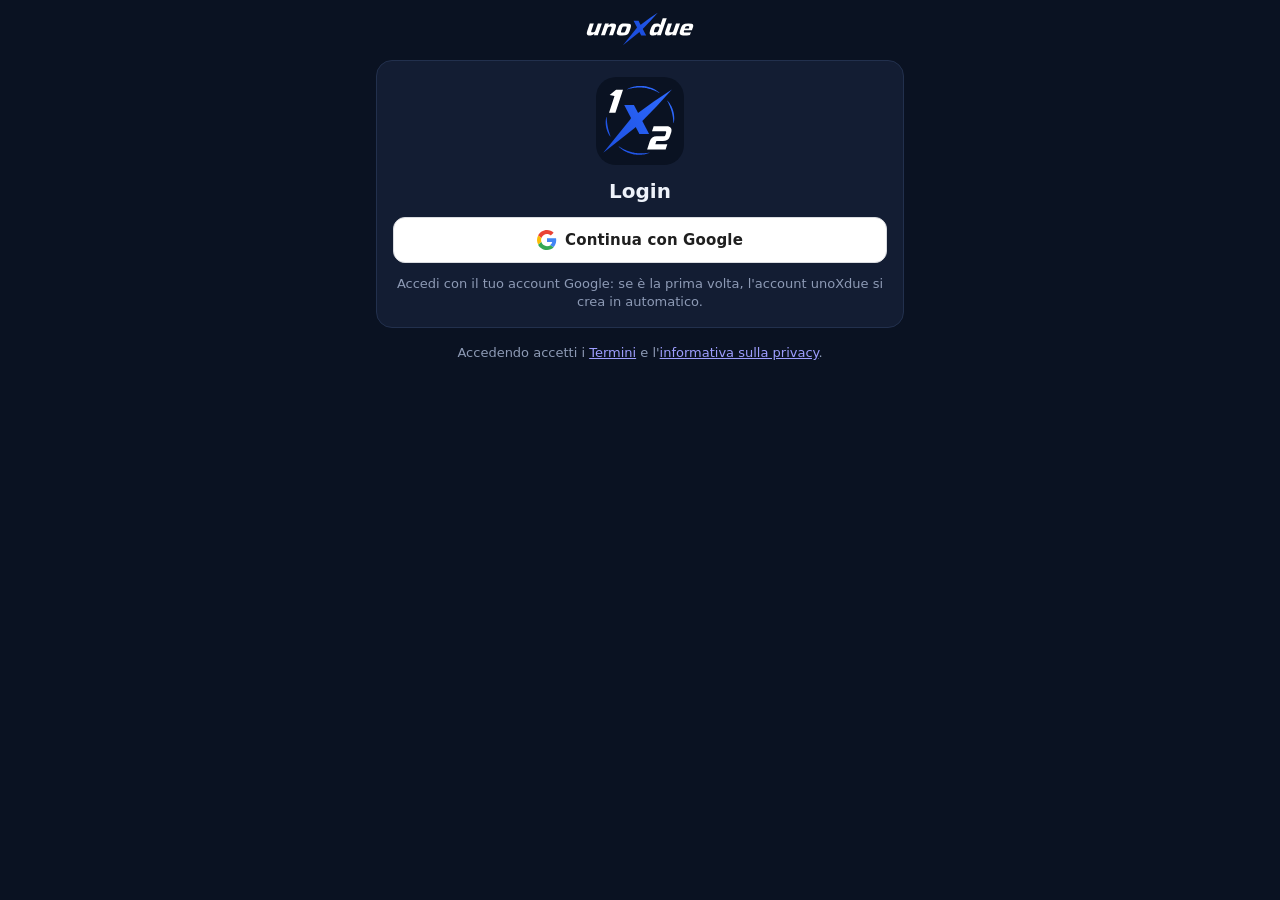
==== commit 8946356b: "Solo tema scuro e nuovo logo unoXdue - Tolto il tema chiaro: colori scuri come unici token, niente j" ====
--- a/index.html
+++ b/index.html
@@ -5,33 +5,34 @@
 <meta http-equiv="Content-Security-Policy" content="default-src 'self'; script-src 'self' https://accounts.google.com/gsi/client; style-src 'self' 'unsafe-inline' https://fonts.googleapis.com https://accounts.google.com/gsi/style; font-src https://fonts.gstatic.com; img-src 'self' data: https://*.googleusercontent.com; connect-src 'self' https://cmjdfhkmzrfuukgeudet.supabase.co wss://cmjdfhkmzrfuukgeudet.supabase.co https://accounts.google.com/gsi/; frame-src https://accounts.google.com/gsi/; object-src 'none'; base-uri 'self'; form-action 'self'">
 <meta name="referrer" content="strict-origin-when-cross-origin">
 <meta name="viewport" content="width=device-width,initial-scale=1,viewport-fit=cover">
-<title>Totofanta</title>
-<meta name="description" content="Totofanta: pronostici sulla Serie A con gli amici, modalità Quote.">
+<title>unoXdue</title>
+<meta name="description" content="unoXdue: pronostici sulla Serie A con gli amici, modalità Quote.">
 <meta property="og:type" content="website">
-<meta property="og:site_name" content="TotoFanta">
-<meta property="og:title" content="TotoFanta · pronostici sulla Serie A tra amici">
+<meta property="og:site_name" content="unoXdue">
+<meta property="og:title" content="unoXdue · pronostici sulla Serie A tra amici">
 <meta property="og:description" content="Crea una lega con gli amici e pronostica 1, X o 2: se indovini prendi i punti della quota.">
 <meta property="og:url" content="https://totofanta.tototips.workers.dev/">
 <meta property="og:image" content="https://totofanta.tototips.workers.dev/og.png">
 <meta property="og:image:width" content="1200">
 <meta property="og:image:height" content="630">
 <meta name="twitter:card" content="summary_large_image">
-<meta name="theme-color" content="#F2F5FB" media="(prefers-color-scheme: light)">
-<meta name="theme-color" content="#0A1222" media="(prefers-color-scheme: dark)">
-<link rel="icon" href="data:image/svg+xml,%3Csvg xmlns='http://www.w3.org/2000/svg' viewBox='0 0 32 32'%3E%3Crect width='32' height='32' rx='7' fill='%230a5cff'/%3E%3Ctext x='16' y='22' text-anchor='middle' font-family='Arial' font-weight='700' font-size='15' fill='white'%3E1X2%3C/text%3E%3C/svg%3E">
+<meta name="theme-color" content="#0A1222">
+<meta name="color-scheme" content="dark">
+<link rel="icon" href="img/unoxdue-icona.svg" type="image/svg+xml">
+<link rel="icon" href="img/unoxdue-icona-192.png" sizes="192x192" type="image/png">
+<link rel="apple-touch-icon" href="img/unoxdue-icona-180.png">
 <link rel="preconnect" href="https://fonts.googleapis.com">
 <link rel="preconnect" href="https://fonts.gstatic.com" crossorigin>
 <link rel="stylesheet" href="https://fonts.googleapis.com/css2?family=Plus+Jakarta+Sans:ital,wght@0,400;0,500;0,600;0,700;0,800;1,800&display=swap">
-<link rel="stylesheet" href="css/style.css?v=202611120100">
+<link rel="stylesheet" href="css/style.css?v=202611121100">
 </head>
 <body>
 <div id="app"></div>
 <div id="toast" class="toast" hidden></div>
-<script src="js/theme.js?v=202611120100"></script>
 <script src="js/vendor/supabase-2.117.3.js"></script>
-<script src="js/gsi.js?v=202611120100"></script>
-<script src="js/config.js?v=202611120100"></script>
-<script src="js/calendario.js?v=202611120100"></script>
-<script src="js/app.js?v=202611120100"></script>
+<script src="js/gsi.js?v=202611121100"></script>
+<script src="js/config.js?v=202611121100"></script>
+<script src="js/calendario.js?v=202611121100"></script>
+<script src="js/app.js?v=202611121100"></script>
 </body>
 </html>
--- a/css/style.css
+++ b/css/style.css
@@ -1,36 +1,24 @@
 /* reset di base */
-:root{color-scheme:light;padding-top:env(safe-area-inset-top,0px);padding-bottom:env(safe-area-inset-bottom,0px)}
+:root{color-scheme:dark;padding-top:env(safe-area-inset-top,0px);padding-bottom:env(safe-area-inset-bottom,0px)}
 html{-webkit-text-size-adjust:100%}
 body{margin:0;font-size:14px}
 img{max-width:100%}
 [hidden]{display:none!important}
-/* Restyling A: chiaro di base, scuro se il dispositivo è impostato in modalità scura */
+/* Restyling A, solo tema scuro (dal 12/11 il sito ha un unico design) */
 :root{
-  --bg:#F2F5FB; --card:#FFFFFF; --field:#F2F5FB; --ink:#0D1830; --muted:#56627A; --line:#DCE3F0;
-  --blue:#2F64F2; --blue-ink:#FFFFFF; --blue-soft:#E6EDFF; --blue-text:#1D47C9; --hero-ink:#1D47C9;
-  --win:#0B7A4B; --win-soft:#CFF5E4; --lose:#C8283A; --lose-soft:#FDE3E6; --warn:#8A5200; --warn-soft:#FFF1D6;
-  --open-bg:#CFF5E4; --open-ink:#0B6B45;
-  --shadow:0 1px 2px rgba(13,24,48,.05); --shadow-up:0 8px 20px rgba(13,24,48,.10);
-  --scrim:rgba(8,14,28,.45);
+  --bg:#0A1222; --card:#131D33; --field:#0F1830; --ink:#EEF2FA; --muted:#8D9AB5; --line:#22304D;
+  --blue:#2F64F2; --blue-ink:#FFFFFF; --blue-soft:#1B2B52; --blue-text:#8FB0FF; --hero-ink:#1D47C9;
+  --win:#3DDC97; --win-soft:#11392B; --lose:#FF7A85; --lose-soft:#3A1720; --warn:#F5B84A; --warn-soft:#3A2A0E;
+  --open-bg:#3DDC97; --open-ink:#0A1222; --win-ink:#0A1222;
+  --shadow:none; --shadow-up:0 8px 24px rgba(0,0,0,.45);
+  --scrim:rgba(0,0,0,.6);
   --f-title:"Plus Jakarta Sans",system-ui,-apple-system,"Segoe UI",sans-serif;
   --f-ui:"Plus Jakarta Sans",system-ui,-apple-system,"Segoe UI",sans-serif;
   --f-num:"Plus Jakarta Sans",system-ui,sans-serif;
   --f-disp:"Plus Jakarta Sans",system-ui,-apple-system,"Segoe UI",sans-serif;
-  --num-acc:#2F64F2;
-  --r:16px; --nav-h:64px; --brand-accent:#2F64F2;
+  --num-acc:#8FB0FF;
+  --r:16px; --nav-h:64px; --brand-accent:#6C93FF;
 }
-@media (prefers-color-scheme: dark){:root:not([data-theme="light"]){
-  --bg:#0A1222; --card:#131D33; --field:#0F1830; --ink:#EEF2FA; --muted:#8D9AB5; --line:#22304D;
-  --blue:#2F64F2; --blue-ink:#FFFFFF; --blue-soft:#1B2B52; --blue-text:#8FB0FF;
-  --win:#3DDC97; --win-soft:#11392B; --lose:#FF7A85; --lose-soft:#3A1720; --warn:#F5B84A; --warn-soft:#3A2A0E;
-  --open-bg:#3DDC97; --open-ink:#0A1222;
-  --shadow:none; --shadow-up:0 8px 24px rgba(0,0,0,.45); --scrim:rgba(0,0,0,.6); --brand-accent:#6C93FF; --num-acc:#8FB0FF; --win-ink:#0A1222; color-scheme:dark}}
-:root[data-theme="dark"]{
-  --bg:#0A1222; --card:#131D33; --field:#0F1830; --ink:#EEF2FA; --muted:#8D9AB5; --line:#22304D;
-  --blue:#2F64F2; --blue-ink:#FFFFFF; --blue-soft:#1B2B52; --blue-text:#8FB0FF;
-  --win:#3DDC97; --win-soft:#11392B; --lose:#FF7A85; --lose-soft:#3A1720; --warn:#F5B84A; --warn-soft:#3A2A0E;
-  --open-bg:#3DDC97; --open-ink:#0A1222;
-  --shadow:none; --shadow-up:0 8px 24px rgba(0,0,0,.45); --scrim:rgba(0,0,0,.6); --brand-accent:#6C93FF; --num-acc:#8FB0FF; --win-ink:#0A1222; color-scheme:dark}
 *{box-sizing:border-box}
 body{background:var(--bg);color:var(--ink);font-family:var(--f-title);font-size:15px;line-height:1.4}
 body::before{content:"";position:fixed;inset:0 0 auto;height:env(safe-area-inset-top,0px);z-index:30;background:var(--bg)}
@@ -300,8 +288,7 @@
 .top h1{font-family:var(--f-disp);font-weight:800;font-size:26px;text-transform:uppercase;letter-spacing:.03em}
 /* titolo in cima (7/11, proposta A "corsivo veloce" senza linee): TOTO scuro, FANTA blu, corsivo condensato */
 .top h1.brand{display:flex;align-items:center;justify-content:center;gap:0;font-size:32px;font-style:italic;letter-spacing:.01em;line-height:1}
-.top h1.brand .bt{color:var(--ink)}
-.top h1.brand .bf{color:var(--brand-accent)}
+.top h1.brand img{display:block;height:34px;width:auto}
 .b1x2{font-family:var(--f-disp);font-weight:700;font-size:13px;background:var(--blue);color:#fff;padding:2px 6px;border-radius:6px;letter-spacing:0}
 .iconbtn{width:44px;height:44px;border-radius:12px;background:var(--card);border:1px solid var(--line)}
 .iconbtn:hover{background:var(--field)}
@@ -645,14 +632,6 @@
 .calwhen .tbd{color:var(--warn,#b26a00)}
 .calres b{font-family:var(--f-num);font-size:18px;font-weight:700;font-variant-numeric:tabular-nums}
 /* Impostazioni: scelta del tema */
-.themegrp{display:grid;grid-template-columns:repeat(3,minmax(0,1fr));gap:8px}
-.themeopt{display:flex;flex-direction:column;align-items:center;gap:2px;padding:12px 6px;border-radius:12px;border:1.5px solid var(--line);background:var(--field);cursor:pointer;font-family:var(--f-ui);text-align:center}
-.themeopt b{font-size:14px}
-.themeopt{gap:8px;padding:14px 6px}
-.themeopt svg{width:26px;height:26px;color:var(--muted)}
-.themeopt[aria-checked="true"] svg{color:var(--blue-text)}
-.themeopt[aria-checked="true"]{border-color:var(--blue);background:var(--blue-soft)}
-.themeopt[aria-checked="true"] b{color:var(--blue-text)}
 /* mini-classifica in Home (8/11): nickname a sinistra, due riquadri uguali centrati, collegamento centrato sotto */
 .statcard{text-align:center;align-items:stretch}
 .statcard .statnick{align-self:flex-start;text-align:left;font-family:var(--f-ui);font-weight:700;font-size:16px;margin:0}
@@ -722,7 +701,7 @@
   body.hasside{padding-left:320px}
   .dside{display:flex;flex-direction:column;gap:4px;position:fixed;top:0;bottom:0;left:0;width:320px;box-sizing:border-box;overflow-y:auto;background:var(--card);border-right:1px solid var(--line);padding:22px 14px 14px;z-index:20}
   .dside .sbrand{font-family:var(--f-disp);font-style:italic;font-weight:800;font-size:34px;line-height:1;margin:0 0 14px;padding:0 10px}
-  .dside .sbrand .bf{color:var(--brand-accent)}
+  .dside .sbrand img{display:block;height:44px;width:auto}
   .dside .lswitch,.dside button.lswitch{background:var(--field);border:1px solid var(--line);color:var(--ink);margin:0 0 8px}
   .dside .lswitch:focus-within{outline-color:var(--blue)}
   .dside .lsbox{margin:0 0 8px}.dside .lsbox .lswitch{margin:0}
@@ -956,9 +935,7 @@
   .admlist .adm-m .st{grid-column:5;align-self:center;line-height:1.3}
 }
 /* pronostici (11/11): riquadri 1·X·2 più staccati dal riquadro della partita */
-:root{--pk-bg:#E8EEFA;--pk-line:#C3D0EA}
-@media (prefers-color-scheme: dark){:root:not([data-theme="light"]){--pk-bg:#1F2D4D;--pk-line:#34497A}}
-:root[data-theme="dark"]{--pk-bg:#1F2D4D;--pk-line:#34497A}
+:root{--pk-bg:#1F2D4D;--pk-line:#34497A}
 .odds3 .pk{background:var(--pk-bg);border:1.5px solid var(--pk-line)}
 .odds3 .pk:hover:not(:disabled):not(.sel){border-color:var(--blue);background:var(--blue-soft)}
 .odds3 .pk.sel{border-color:var(--blue)}
@@ -981,3 +958,6 @@
 .mailrow{display:flex;align-items:center;gap:10px;padding:12px;border-radius:12px;background:var(--field);font-family:var(--f-ui);word-break:break-all}
 .mailrow svg{width:20px;height:20px;flex:none;color:var(--blue)}
 a.btn{text-decoration:none}
+
+/* Logo unoXdue (12/11): scritta in intestazione e nel menu del PC, icona nella schermata di accesso */
+.loginmark{display:block;width:88px;height:88px;align-self:center;border-radius:20px}
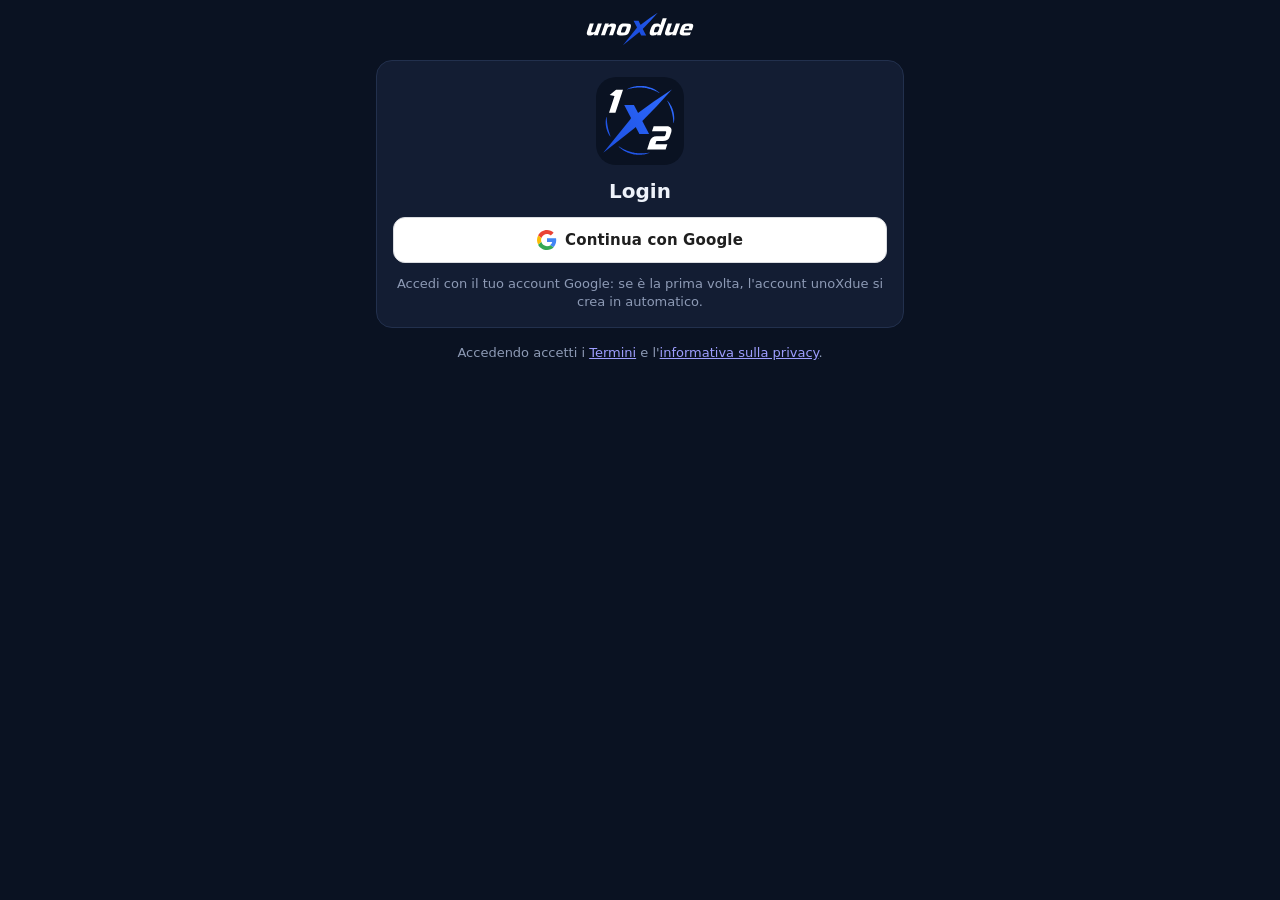
==== commit dd74362f: "Pronostici: Importa da / Esporta in un'altra lega" ====
--- a/index.html
+++ b/index.html
@@ -24,15 +24,15 @@
 <link rel="preconnect" href="https://fonts.googleapis.com">
 <link rel="preconnect" href="https://fonts.gstatic.com" crossorigin>
 <link rel="stylesheet" href="https://fonts.googleapis.com/css2?family=Plus+Jakarta+Sans:ital,wght@0,400;0,500;0,600;0,700;0,800;1,800&display=swap">
-<link rel="stylesheet" href="css/style.css?v=202611121100">
+<link rel="stylesheet" href="css/style.css?v=202611121130">
 </head>
 <body>
 <div id="app"></div>
 <div id="toast" class="toast" hidden></div>
 <script src="js/vendor/supabase-2.117.3.js"></script>
-<script src="js/gsi.js?v=202611121100"></script>
-<script src="js/config.js?v=202611121100"></script>
-<script src="js/calendario.js?v=202611121100"></script>
-<script src="js/app.js?v=202611121100"></script>
+<script src="js/gsi.js?v=202611121130"></script>
+<script src="js/config.js?v=202611121130"></script>
+<script src="js/calendario.js?v=202611121130"></script>
+<script src="js/app.js?v=202611121130"></script>
 </body>
 </html>
--- a/css/style.css
+++ b/css/style.css
@@ -961,3 +961,22 @@
 
 /* Logo unoXdue (12/11): scritta in intestazione e nel menu del PC, icona nella schermata di accesso */
 .loginmark{display:block;width:88px;height:88px;align-self:center;border-radius:20px}
+/* Importa da / Esporta in un'altra lega (12/11) */
+.cpbtn{display:flex;align-items:center;justify-content:center;gap:8px;font-size:14px;min-height:44px}
+.cpbtn svg{width:18px;height:18px;flex:none}
+.cpbtn:disabled{opacity:.45;cursor:default}
+.cpmodal{display:flex;flex-direction:column;gap:12px}
+.cplist{display:flex;flex-direction:column;gap:8px}
+.cprow{display:flex;align-items:center;gap:12px;width:100%;text-align:left;padding:12px 14px;border:1px solid var(--line);border-radius:12px;background:var(--field);color:var(--ink);cursor:pointer;font-family:var(--f-ui)}
+.cprow:hover:not(:disabled):not(.off){border-color:var(--blue)}
+.cprow:disabled,.cprow.off{opacity:.5;cursor:default}
+.cprow[aria-checked="true"],.cprow:has(input:checked){border-color:var(--blue);background:var(--blue-soft)}
+.cpn{flex:1;min-width:0;display:flex;flex-direction:column;gap:2px}
+.cpn b{font-weight:700;font-size:15px;overflow:hidden;text-overflow:ellipsis;white-space:nowrap}
+.cpn span{font-size:12.5px;color:var(--muted)}
+.cprow input[type=checkbox]{flex:none;width:22px;height:22px;margin:0;accent-color:var(--blue);cursor:pointer}
+.cpdot{flex:none;width:22px;height:22px;border-radius:50%;border:2px solid var(--muted)}
+.cprow[aria-checked="true"] .cpdot{border-color:var(--blue);background:radial-gradient(circle,var(--blue) 0 5px,transparent 6px)}
+.cpall{align-self:flex-end;margin:-4px 0 -6px}
+/* con la pillola Salva in basso, spazio in più perché "Esporta in un'altra lega" resti raggiungibile */
+@media (max-width:1023px){main:has(.savepill){padding-bottom:calc(var(--nav-h) + 96px + env(safe-area-inset-bottom,0px))}}
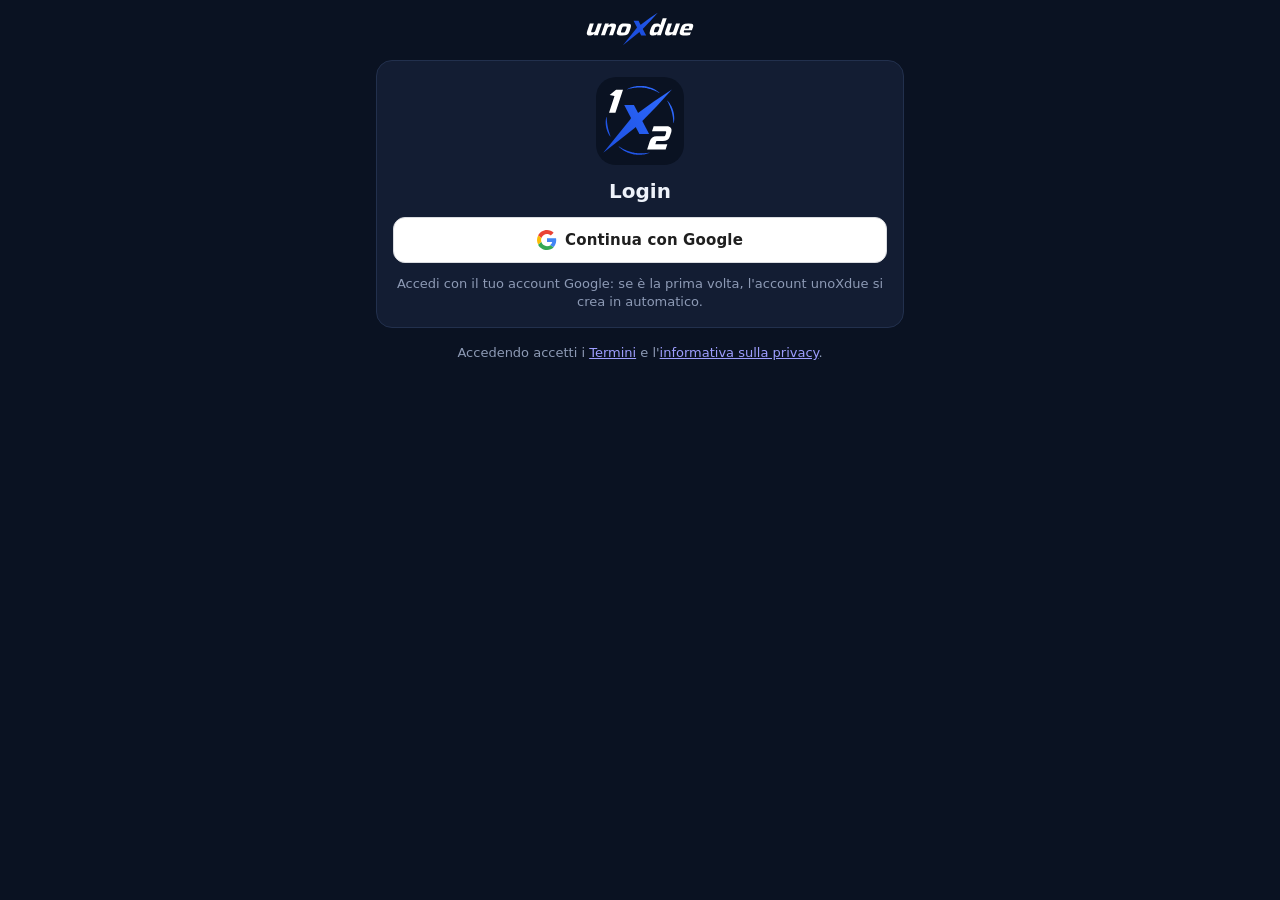
==== commit f047d8d3: "Importa/Esporta: copia esatta della schedina, testi più brevi, senza Annulla Co-Authored-By: Claude " ====
--- a/index.html
+++ b/index.html
@@ -24,15 +24,15 @@
 <link rel="preconnect" href="https://fonts.googleapis.com">
 <link rel="preconnect" href="https://fonts.gstatic.com" crossorigin>
 <link rel="stylesheet" href="https://fonts.googleapis.com/css2?family=Plus+Jakarta+Sans:ital,wght@0,400;0,500;0,600;0,700;0,800;1,800&display=swap">
-<link rel="stylesheet" href="css/style.css?v=202611121130">
+<link rel="stylesheet" href="css/style.css?v=202611121250">
 </head>
 <body>
 <div id="app"></div>
 <div id="toast" class="toast" hidden></div>
 <script src="js/vendor/supabase-2.117.3.js"></script>
-<script src="js/gsi.js?v=202611121130"></script>
-<script src="js/config.js?v=202611121130"></script>
-<script src="js/calendario.js?v=202611121130"></script>
-<script src="js/app.js?v=202611121130"></script>
+<script src="js/gsi.js?v=202611121250"></script>
+<script src="js/config.js?v=202611121250"></script>
+<script src="js/calendario.js?v=202611121250"></script>
+<script src="js/app.js?v=202611121250"></script>
 </body>
 </html>
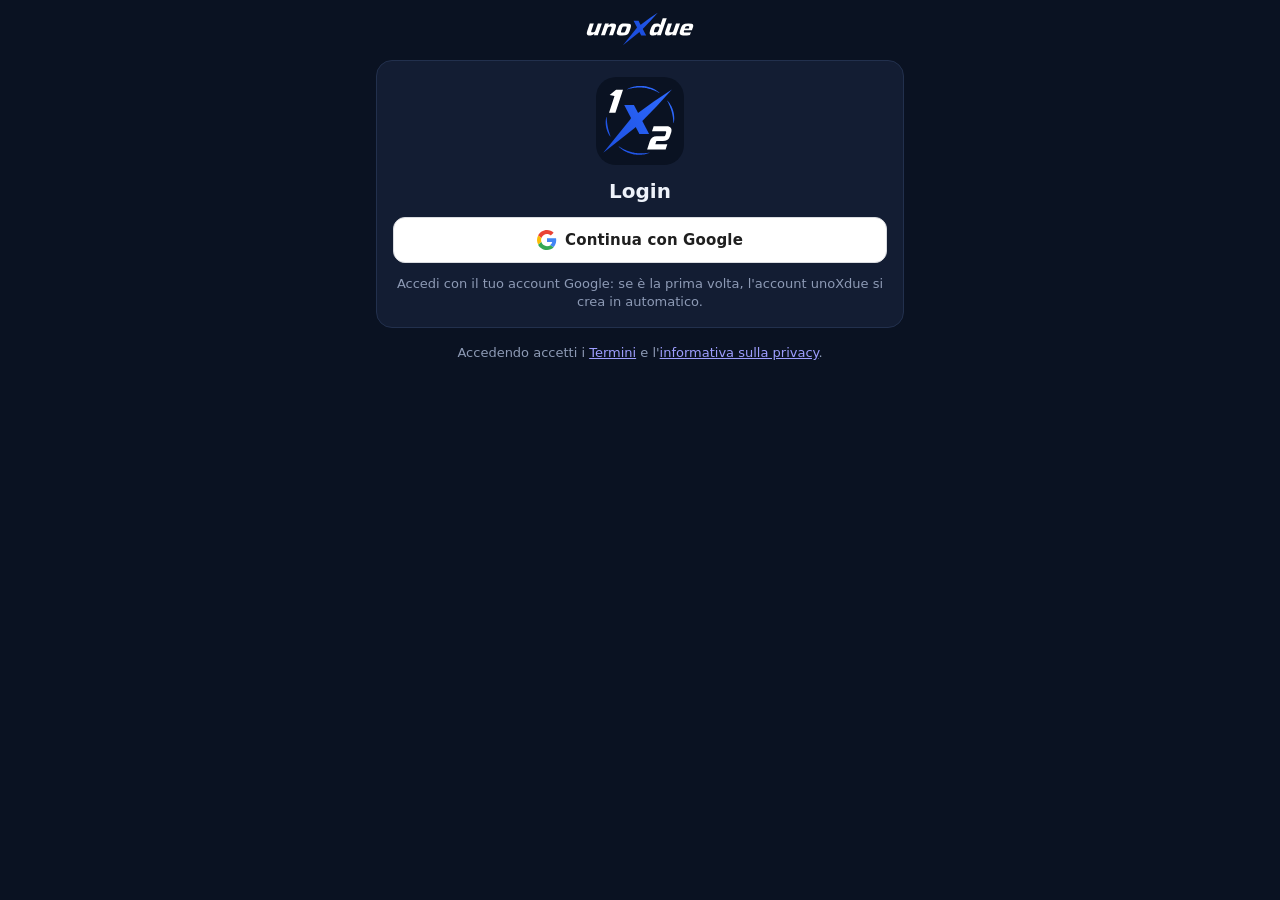
==== commit 59611ee1: "Login: tolto il riquadro bianco attorno al pulsante Google Il sito usa color-scheme: dark e l'iframe" ====
--- a/index.html
+++ b/index.html
@@ -24,15 +24,15 @@
 <link rel="preconnect" href="https://fonts.googleapis.com">
 <link rel="preconnect" href="https://fonts.gstatic.com" crossorigin>
 <link rel="stylesheet" href="https://fonts.googleapis.com/css2?family=Plus+Jakarta+Sans:ital,wght@0,400;0,500;0,600;0,700;0,800;1,800&display=swap">
-<link rel="stylesheet" href="css/style.css?v=202611121250">
+<link rel="stylesheet" href="css/style.css?v=202611131900">
 </head>
 <body>
 <div id="app"></div>
 <div id="toast" class="toast" hidden></div>
 <script src="js/vendor/supabase-2.117.3.js"></script>
-<script src="js/gsi.js?v=202611121250"></script>
-<script src="js/config.js?v=202611121250"></script>
-<script src="js/calendario.js?v=202611121250"></script>
-<script src="js/app.js?v=202611121250"></script>
+<script src="js/gsi.js?v=202611131900"></script>
+<script src="js/config.js?v=202611131900"></script>
+<script src="js/calendario.js?v=202611131900"></script>
+<script src="js/app.js?v=202611131900"></script>
 </body>
 </html>
--- a/css/style.css
+++ b/css/style.css
@@ -238,7 +238,8 @@
 .gbtn svg{width:20px;height:20px;flex:none}
 .sep{display:flex;align-items:center;gap:10px;color:var(--muted);font-family:var(--f-ui);font-size:13px}
 .sep::before,.sep::after{content:"";flex:1;border-top:1px solid var(--line)}
-.gsi{display:flex;justify-content:center;min-height:44px}
+.gsi{display:flex;justify-content:center;min-height:44px;color-scheme:light} /* il sito è scuro: senza questo il browser dipinge di bianco lo sfondo dell iframe di Google */
+.gsi iframe{color-scheme:light;background:transparent}
 
 /* pronostici: barra Salva e conferma temporanea */
 .savebar{position:sticky;bottom:calc(var(--nav-h) + 10px + env(safe-area-inset-bottom,0px));z-index:5;display:flex;align-items:center;justify-content:space-between;gap:12px;background:var(--card);border-radius:var(--r);box-shadow:0 4px 14px rgba(0,0,0,.22);padding:10px 12px;font-family:var(--f-ui)}
@@ -980,3 +981,4 @@
 .cpall{align-self:flex-end;margin:-4px 0 -6px}
 /* con la pillola Salva in basso, spazio in più perché "Esporta in un'altra lega" resti raggiungibile */
 @media (max-width:1023px){main:has(.savepill){padding-bottom:calc(var(--nav-h) + 96px + env(safe-area-inset-bottom,0px))}}
+.cpbtn.off{opacity:.45}
